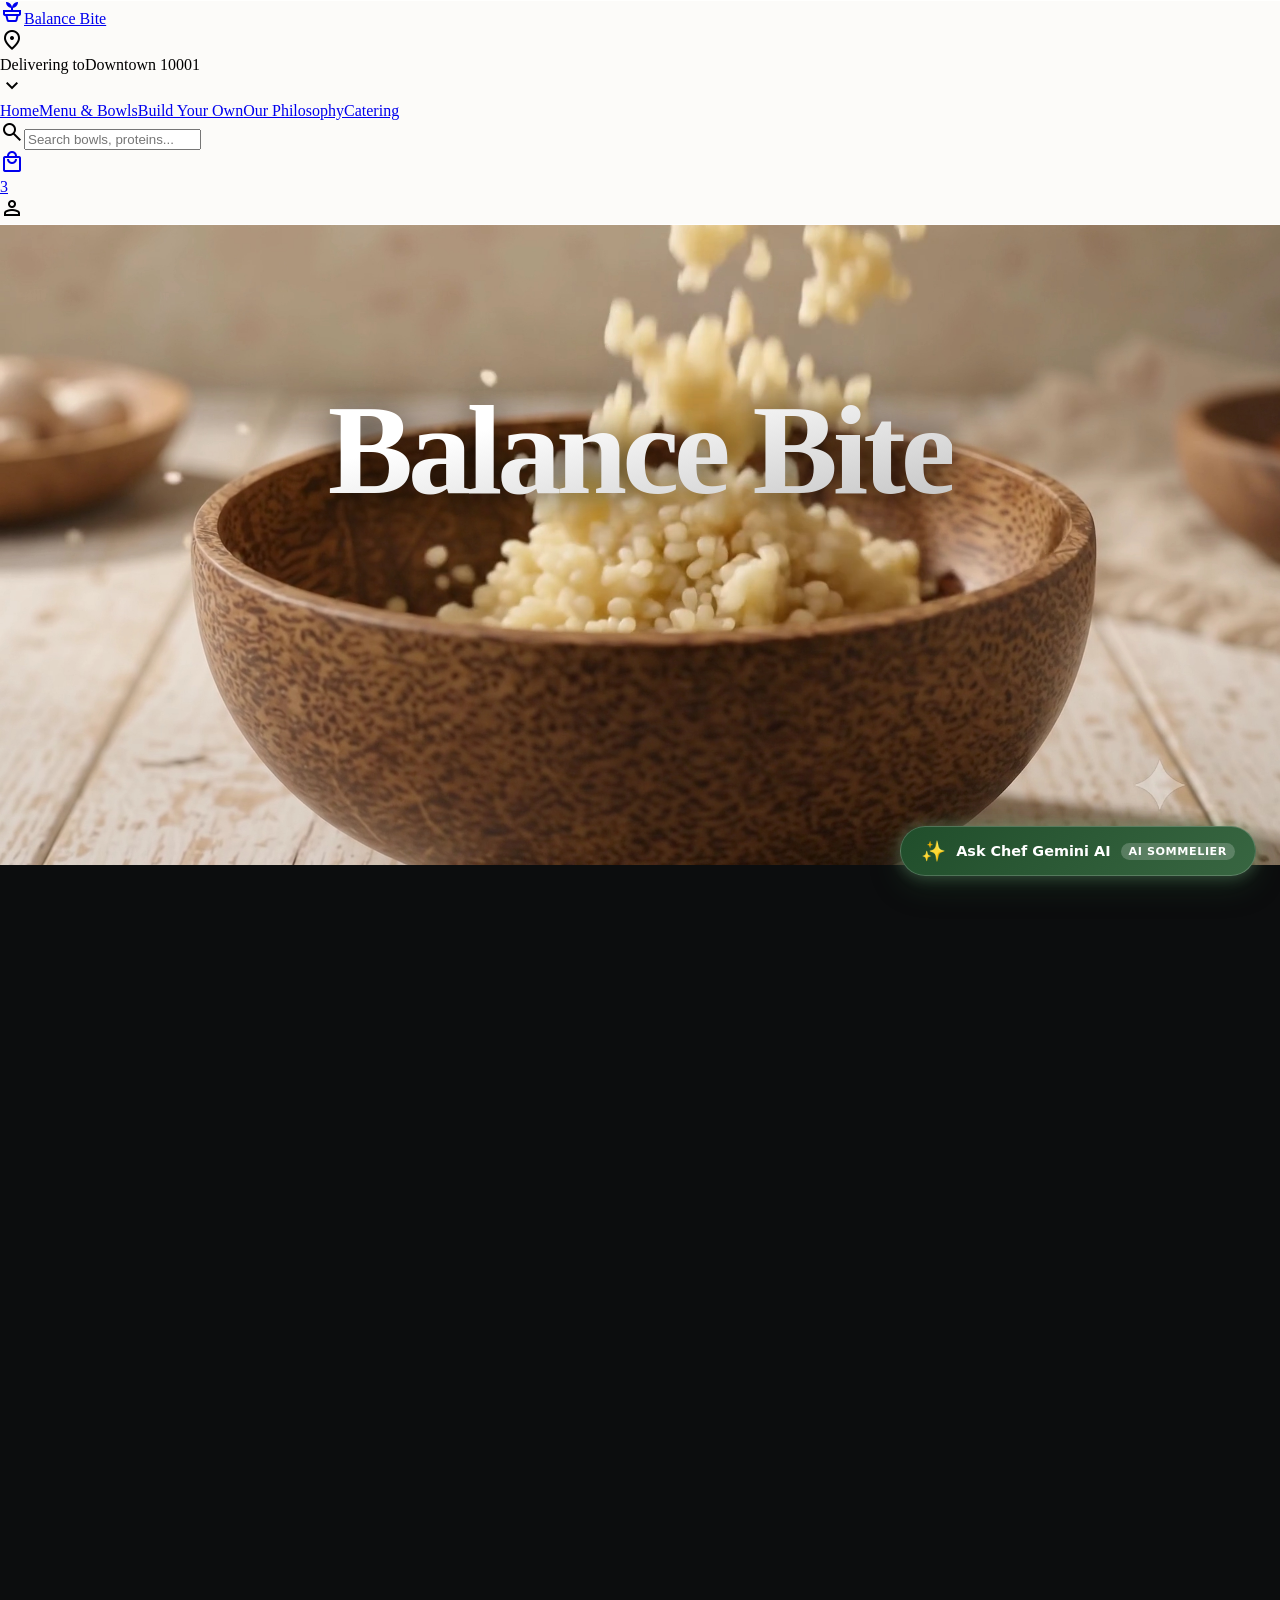
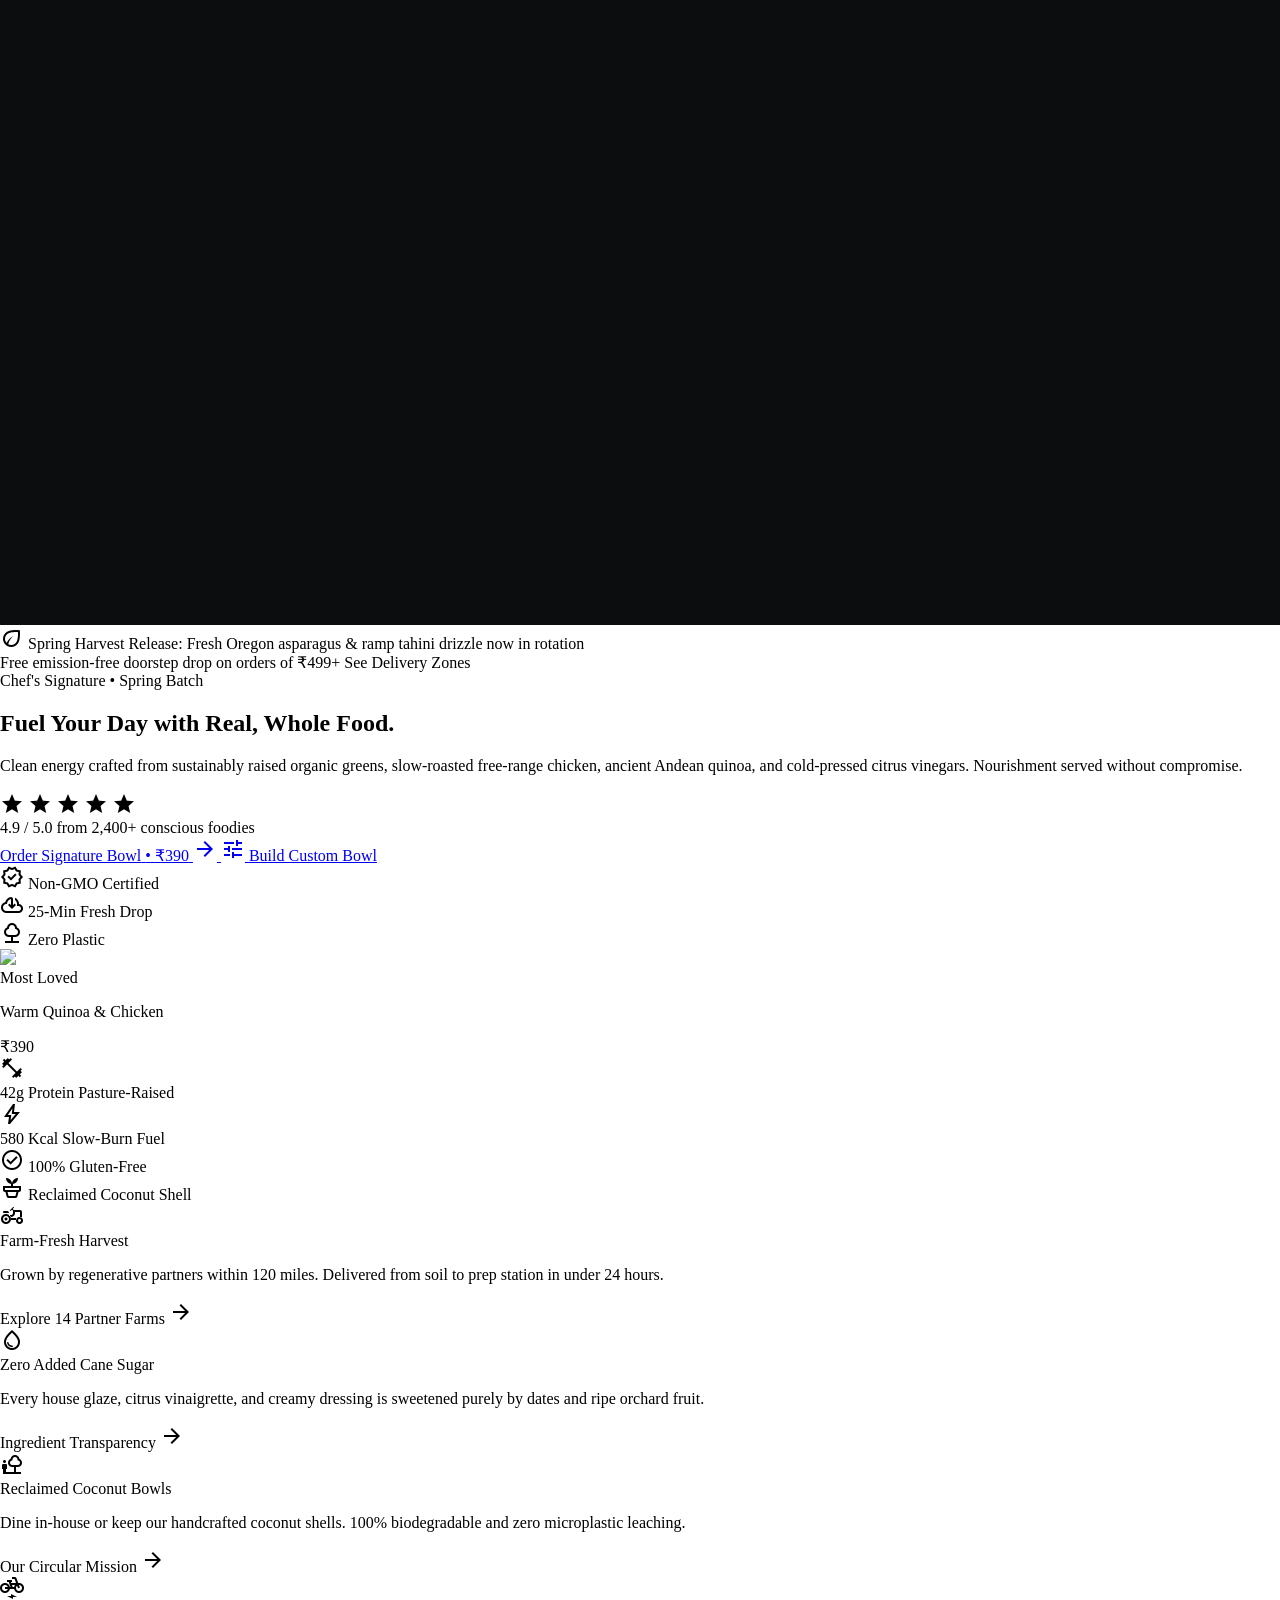
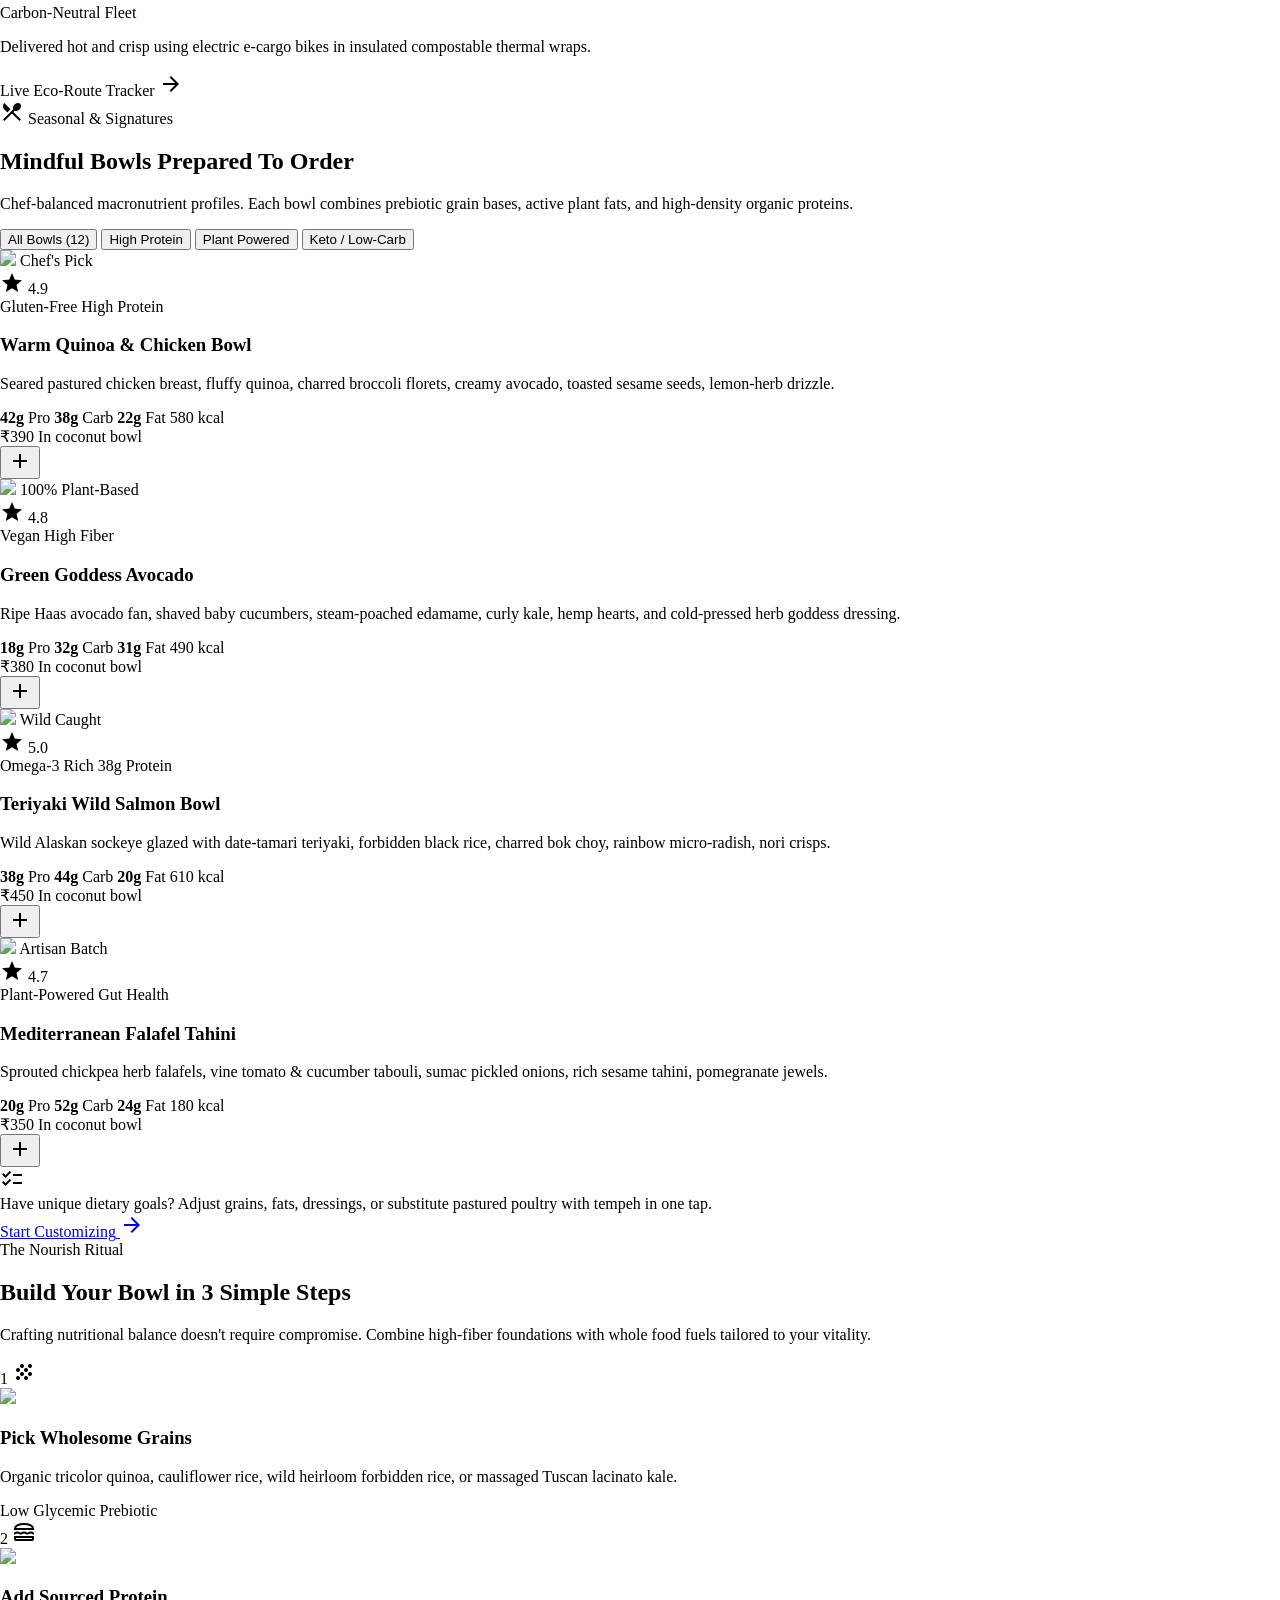
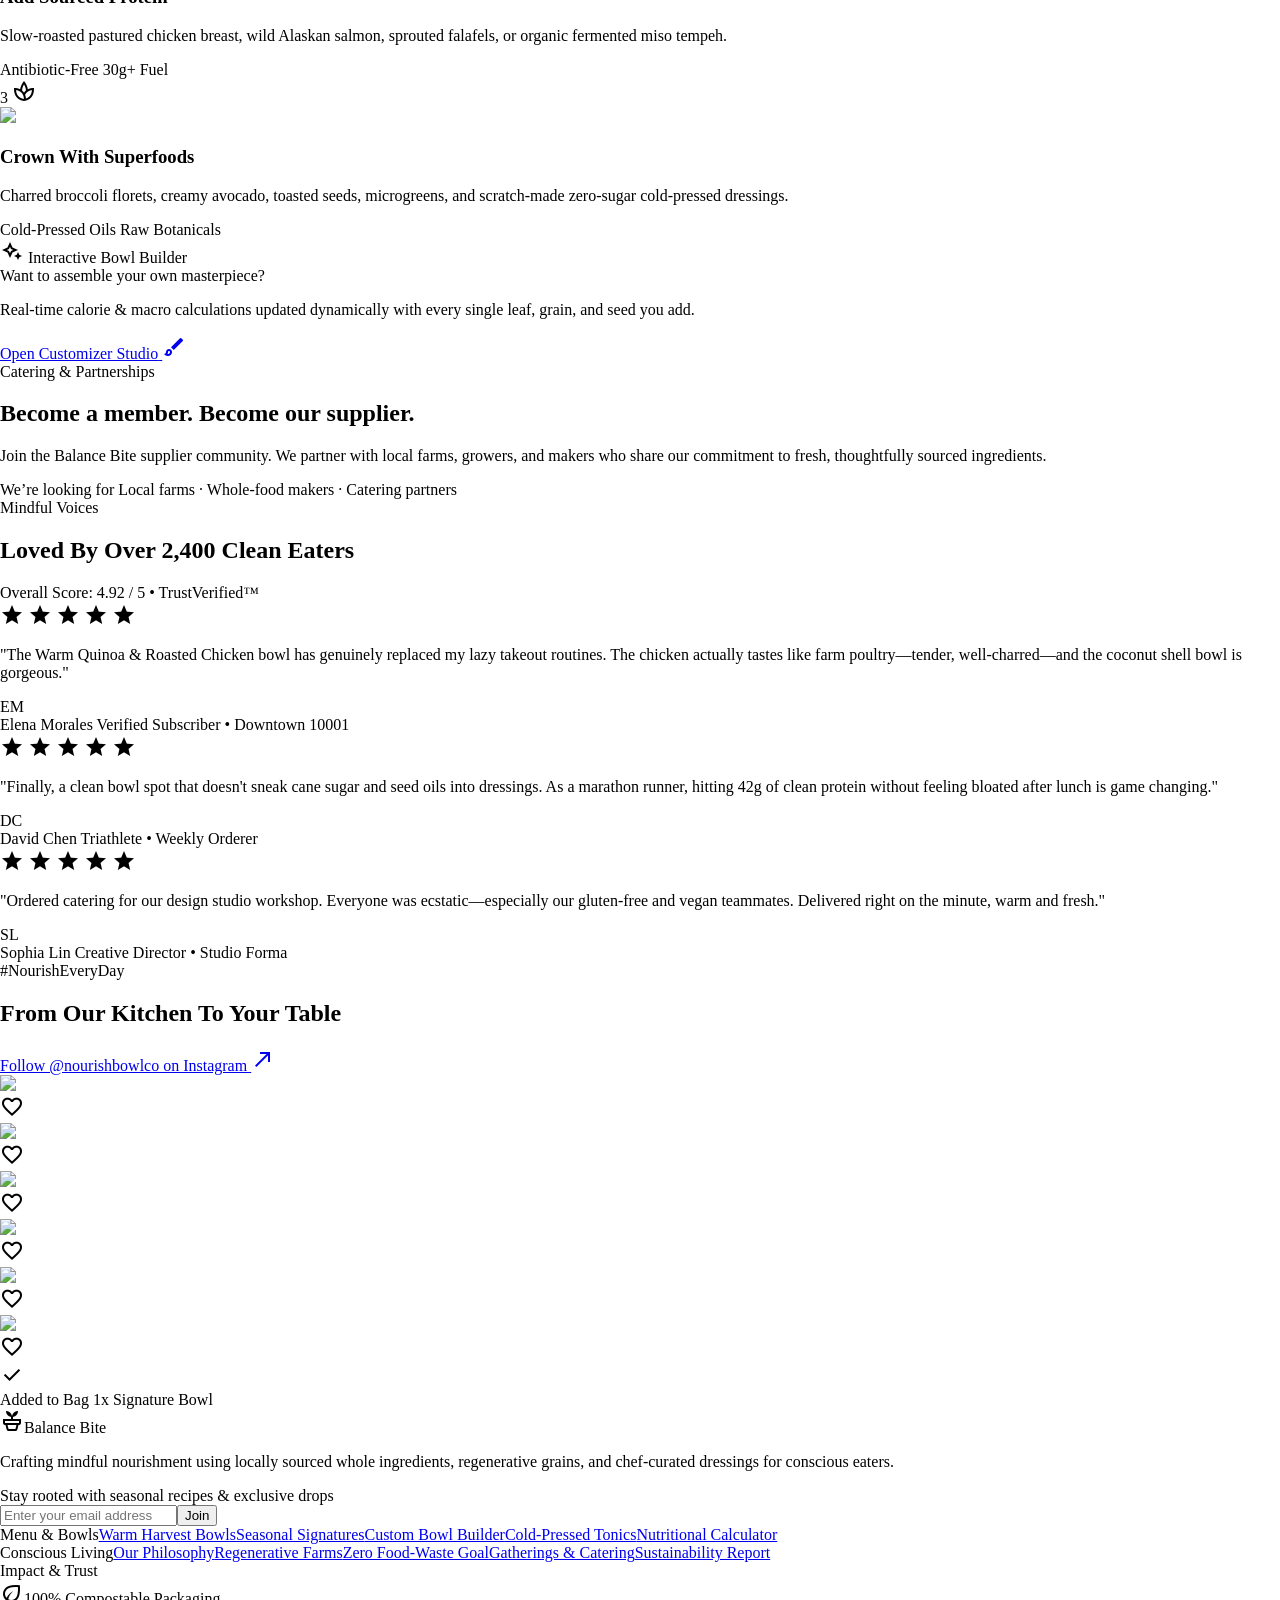
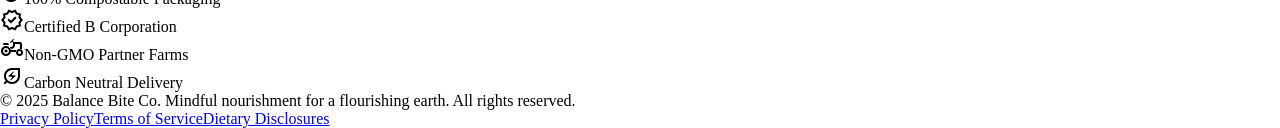
==== index.html @ 7c6c97c5 "Initial commit" ====
<!DOCTYPE html>
<html lang="en">
<head>
  <meta charset="utf-8"/>
  <meta content="width=device-width, initial-scale=1.0" name="viewport"/>
  <title>Balance Bite — Mindful Whole Food & Culinary Scroll Experience</title>
  <meta name="description" content="Experience the artisanal crafting of Balance Bite bowls. Pure wholesome ingredients, high-protein ancient grains, and mindful vitality."/>
  <meta charset="utf-8"/><meta content="width=device-width, initial-scale=1.0" name="viewport"/><meta content="web_standard" name="shell-type"/><link href="https://fonts.googleapis.com/css2?family=Material+Symbols+Outlined:opsz,wght,FILL,GRAD@20..48,100..700,0..1,-50..200" rel="stylesheet"/><link href="https://fonts.googleapis.com" rel="preconnect"/><link crossorigin="" href="https://fonts.gstatic.com" rel="preconnect"/><link href="https://fonts.googleapis.com/css2?family=Plus+Jakarta+Sans:wght@400;500;600;700&amp;display=swap" rel="stylesheet"/>
<link href="https://fonts.googleapis.com/css2?family=Material+Symbols+Outlined:wght,FILL@100..700,0..1&amp;display=swap" rel="stylesheet"/><style>@layer base{html,body{margin:0;padding:0;}body{overscroll-behavior:none;}main>:first-child{margin-top:0!important;}main>:last-child{margin-bottom:0!important;}}::-webkit-scrollbar{display:none;}</style><script src="https://cdn.tailwindcss.com"></script><script id="tailwind-config">tailwind.config={darkMode:"class",theme:{extend:{colors:{"surface-container-highest":"#e4e2df","on-surface-variant":"#414941","outline-variant":"#c1c9be","primary-fixed-dim":"#a0d3a5","error":"#ba1a1a","on-primary":"#ffffff","surface-dim":"#dbdad7","secondary-fixed":"#ffdbce","surface-container-low":"#f5f3f0","surface-container":"#efeeeb","tertiary-fixed":"#d2ed95","error-container":"#ffdad6","tertiary-fixed-dim":"#b6d07c","tertiary-container":"#4e641d","inverse-surface":"#30312f","on-primary-container":"#afe2b3","surface-bright":"#fbf9f6","on-secondary-fixed":"#370e00","primary-fixed":"#bcefc0","background":"#fbf9f6","on-tertiary-fixed-variant":"#394d06","on-tertiary-container":"#c5e08a","primary":"#204e2b","outline":"#727970","primary-container":"#386641","on-tertiary":"#ffffff","on-error":"#ffffff","surface":"#fbf9f6","on-background":"#1b1c1a","surface-variant":"#e4e2df","secondary-container":"#fe9163","surface-container-high":"#eae8e5","on-tertiary-fixed":"#141f00","surface-container-lowest":"#ffffff","on-secondary":"#ffffff","on-error-container":"#93000a","on-secondary-container":"#752902","tertiary":"#374c04","inverse-on-surface":"#f2f0ed","secondary-fixed-dim":"#ffb598","surface-tint":"#3a6843","inverse-primary":"#a0d3a5","on-surface":"#1b1c1a","secondary":"#9b441d","on-primary-fixed-variant":"#22502d","on-secondary-fixed-variant":"#7c2e06","on-primary-fixed":"#00210a"},borderRadius:{DEFAULT:"0.25rem",lg:"0.5rem",xl:"0.75rem",full:"9999px"},spacing:{"space-md":"1rem","space-sm":"0.5rem","margin-mobile":"1rem",gutter:"1rem",margin:"1.5rem","space-xs":"0.25rem","space-lg":"1.5rem","space-xl":"2.5rem","gutter-mobile":"0.75rem"},fontFamily:{"headline-sm":["Plus Jakarta Sans"],"display-lg-mobile":["Plus Jakarta Sans"],"label-lg":["Plus Jakarta Sans"],"body-md":["Plus Jakarta Sans"],"label-sm":["Plus Jakarta Sans"],"body-sm":["Plus Jakarta Sans"],"headline-md":["Plus Jakarta Sans"],"body-lg":["Plus Jakarta Sans"],"display-lg":["Plus Jakarta Sans"],"label-md":["Plus Jakarta Sans"],"headline-lg":["Plus Jakarta Sans"]},fontSize:{"headline-sm":["18px",{lineHeight:"24px",fontWeight:"600"}],"display-lg-mobile":["32px",{lineHeight:"38px",letterSpacing:"-0.015em",fontWeight:"700"}],"label-lg":["14px",{lineHeight:"18px",letterSpacing:"0.01em",fontWeight:"600"}],"body-md":["14px",{lineHeight:"20px",fontWeight:"400"}],"label-sm":["11px",{lineHeight:"14px",letterSpacing:"0.03em",fontWeight:"600"}],"body-sm":["12px",{lineHeight:"16px",fontWeight:"400"}],"headline-md":["22px",{lineHeight:"28px",letterSpacing:"-0.005em",fontWeight:"600"}],"body-lg":["16px",{lineHeight:"24px",fontWeight:"400"}],"display-lg":["40px",{lineHeight:"48px",letterSpacing:"-0.02em",fontWeight:"700"}],"label-md":["12px",{lineHeight:"16px",letterSpacing:"0.02em",fontWeight:"600"}],"headline-lg":["28px",{lineHeight:"34px",letterSpacing:"-0.01em",fontWeight:"700"}]}}}}</script>
  <link rel="stylesheet" href="style.css"/>
</head>
<body class="bg-background font-body-md text-body-md text-on-surface antialiased">

  <!-- PRELOADER -->
  <div id="preloader">
    <div class="preloader-box">
      <div class="preloader-icon-wrap">
        <span class="material-symbols-outlined text-[36px] text-primary">potted_plant</span>
      </div>
      <h2 class="preloader-title">BALANCE BITE</h2>
      <p class="preloader-subtitle">Loading 60 high-definition master frames...</p>
      
      <div class="preloader-bar-wrap">
        <div id="preloader-bar" class="preloader-bar"></div>
      </div>

      <div class="preloader-meta">
        <span id="preloader-count">0 / 60</span>
        <span id="preloader-percent" class="preloader-percent">0%</span>
      </div>

      <button id="preloader-skip-btn" class="preloader-skip-btn">Enter Experience &rarr;</button>
    </div>
  </div>

  <!-- FIXED SITE HEADER (Always visible, including during the animation) -->
  <header id="site-header" class="site-header fixed top-0 left-0 right-0 z-50 bg-surface/85 backdrop-blur-xl shadow-[0_1px_8px_rgba(56,42,30,0.06)]"><div class="h-20 max-w-[1200px] mx-auto px-margin flex items-center justify-between gap-space-md"><div class="flex items-center gap-space-lg"><a class="flex items-center gap-space-xs text-primary transition-transform hover:scale-[1.02]" data-path="home" href="#"><span class="material-symbols-outlined text-[30px] text-primary">potted_plant</span><span class="font-headline-md text-headline-md tracking-tight text-primary">Balance Bite</span></a><div class="hidden xl:flex items-center gap-space-xs bg-surface-container-low px-space-md py-space-xs rounded-full shadow-[0_1px_4px_rgba(56,42,30,0.04)]"><span class="material-symbols-outlined text-secondary text-[18px]">location_on</span><div class="flex flex-col"><span class="font-label-sm text-label-sm text-on-surface-variant">Delivering to</span><span class="font-label-md text-label-md text-on-surface">Downtown 10001</span></div><span class="material-symbols-outlined text-on-surface-variant text-[16px]">expand_more</span></div></div><nav class="hidden lg:flex items-center gap-space-xs" data-active-classes="bg-primary-container text-on-primary font-bold rounded-full shadow-[0_2px_8px_rgba(32,78,43,0.15)]"><a aria-current="page" class="px-space-md py-space-xs transition-all bg-primary-container text-on-primary font-bold rounded-full shadow-[0_2px_8px_rgba(32,78,43,0.15)]" data-path="home" href="#">Home</a><a class="px-space-md py-space-xs rounded-full font-label-lg text-label-lg text-on-surface-variant hover:bg-surface-container-high hover:text-on-surface transition-all" data-path="menu-and-bowls" href="#">Menu &amp; Bowls</a><a class="px-space-md py-space-xs rounded-full font-label-lg text-label-lg text-on-surface-variant hover:bg-surface-container-high hover:text-on-surface transition-all" data-path="build-your-own" href="#">Build Your Own</a><a class="px-space-md py-space-xs rounded-full font-label-lg text-label-lg text-on-surface-variant hover:bg-surface-container-high hover:text-on-surface transition-all" data-path="our-philosophy" href="#">Our Philosophy</a><a class="px-space-md py-space-xs rounded-full font-label-lg text-label-lg text-on-surface-variant hover:bg-surface-container-high hover:text-on-surface transition-all" data-path="catering" href="#">Catering</a></nav><button class="mobile-nav-toggle" type="button" aria-expanded="false" aria-controls="mobile-navigation" aria-label="Open navigation menu"><span class="material-symbols-outlined">menu</span></button><div class="mobile-nav-panel" id="mobile-navigation"><a data-path="home" href="#">Home</a><a data-path="menu-and-bowls" href="#">Menu &amp; Bowls</a><a data-path="build-your-own" href="#">Build Your Own</a><a data-path="our-philosophy" href="#">Our Philosophy</a><a data-path="catering" href="#">Catering</a></div><div class="flex items-center gap-space-md"><div class="hidden md:flex items-center bg-surface-container-lowest rounded-full px-space-md py-space-xs shadow-[0_1px_6px_rgba(56,42,30,0.05)] focus-within:shadow-[0_0_0_2px_#386641]"><span class="material-symbols-outlined text-on-surface-variant text-[20px] mr-space-xs">search</span><input class="bg-transparent font-body-sm text-body-sm text-on-surface placeholder:text-on-surface-variant focus:outline-none w-36 lg:w-44" placeholder="Search bowls, proteins..." type="text"/></div><a class="relative p-space-sm rounded-full bg-surface-container-low hover:bg-surface-container-high hover:text-on-surface text-on-surface transition-colors" data-path="cart" href="#"><span class="material-symbols-outlined text-[22px]">local_mall</span><span class="absolute -top-1 -right-1 w-5 h-5 rounded-full bg-secondary text-on-secondary font-label-sm text-label-sm flex items-center justify-center shadow-sm">3</span></a><div class="w-8 h-8 rounded-full bg-primary flex items-center justify-center"><span class="material-symbols-outlined text-on-primary text-[18px]">person</span></div></div></div></header>

  <!-- MAIN SCROLL ANIMATION TRACK -->
  <section id="scroll-track" class="relative w-full" style="height: 400vh; background: #0c0d0e;">
    <div class="sticky top-0 left-0 w-screen h-screen overflow-hidden flex items-center justify-center bg-[#0c0d0e]">
      
      <!-- HIGH-DEFINITION CANVAS (Clean, edge-to-edge, nothing else on screen during animation) -->
      <canvas id="animation-canvas" class="w-full h-full block"></canvas>

      <!-- INITIAL HEADING (Large brand title remains through the animation) -->
      <div id="initial-hero-overlay" class="initial-hero-overlay">
        <span class="initial-kicker">MINDFUL WHOLE FOOD</span>
        <h1 class="initial-title">Balance Bite</h1>
        <p class="initial-subtitle">Pure nourishment crafted with intention. Scroll to assemble.</p>
        <div class="scroll-prompt">
          <div class="scroll-mouse-icon">
            <div class="scroll-mouse-wheel"></div>
          </div>
          <span>Scroll to begin</span>
        </div>
      </div>

    </div>
  </section>

  <!-- POST-ANIMATION FULL WEBSITE CONTENT (Appears right after the scroll animation gets over) -->
  <main id="website-content" class="w-full bg-background relative z-30">
    <div class="flex flex-col w-full">
<!-- Top Subtle Banner -->
<section class="w-full bg-primary-container text-on-primary py-space-xs px-margin">
<div class="max-w-[1200px] mx-auto flex items-center justify-between font-label-sm text-label-sm">
<div class="flex items-center gap-space-xs">
<span class="material-symbols-outlined text-[16px] text-tertiary-fixed">eco</span>
<span>Spring Harvest Release: Fresh Oregon asparagus &amp; ramp tahini drizzle now in rotation</span>
</div>
<div class="hidden md:flex items-center gap-space-md">
<span class="opacity-90">Free emission-free doorstep drop on orders of ₹499+</span>
<span class="font-bold underline cursor-pointer hover:text-tertiary-fixed transition-colors">See Delivery Zones</span>
</div>
</div>
</section>
<!-- Hero Section -->
<section class="w-full py-space-xl lg:py-24 relative overflow-hidden bg-gradient-to-b from-surface via-surface-container-low/40 to-surface">
<!-- Ambient organic gradient glow -->
<div class="absolute -top-32 -left-32 w-96 h-96 rounded-full bg-tertiary-fixed-dim/20 blur-3xl pointer-events-none"></div>
<div class="absolute top-1/2 -right-40 w-96 h-96 rounded-full bg-secondary-fixed/25 blur-3xl pointer-events-none"></div>
<div class="max-w-[1200px] mx-auto px-margin relative z-10">
<div class="grid grid-cols-1 lg:grid-cols-12 gap-space-xl items-center">
<!-- Left Content -->
<div class="lg:col-span-6 flex flex-col gap-space-md">
<div class="inline-flex items-center gap-space-xs self-start bg-surface-container-high px-space-md py-1 rounded-full shadow-sm">
<span class="flex h-2 w-2 rounded-full bg-secondary"></span>
<span class="font-label-sm text-label-sm text-on-surface uppercase tracking-wider">Chef's Signature • Spring Batch</span>
</div>
<h1 class="font-display-lg text-display-lg text-on-surface tracking-tight leading-tight">
            Fuel Your Day with <span class="text-primary italic font-serif">Real, Whole</span> Food.
          </h1>
<p class="font-body-lg text-body-lg text-on-surface-variant max-w-xl">
            Clean energy crafted from sustainably raised organic greens, slow-roasted free-range chicken, ancient Andean quinoa, and cold-pressed citrus vinegars. Nourishment served without compromise.
          </p>
<!-- Customer rating badge -->
<div class="flex items-center gap-space-sm bg-surface-container-lowest/80 backdrop-blur px-space-md py-space-xs rounded-xl shadow-[0_2px_12px_rgba(56,42,30,0.04)] w-fit">
<div class="flex text-secondary-container">
<span class="material-symbols-outlined text-[18px]" style="font-variation-settings: 'FILL' 1;">star</span>
<span class="material-symbols-outlined text-[18px]" style="font-variation-settings: 'FILL' 1;">star</span>
<span class="material-symbols-outlined text-[18px]" style="font-variation-settings: 'FILL' 1;">star</span>
<span class="material-symbols-outlined text-[18px]" style="font-variation-settings: 'FILL' 1;">star</span>
<span class="material-symbols-outlined text-[18px]" style="font-variation-settings: 'FILL' 1;">star</span>
</div>
<span class="font-label-md text-label-md text-on-surface">4.9 / 5.0</span>
<span class="font-body-sm text-body-sm text-on-surface-variant">from 2,400+ conscious foodies</span>
</div>
<!-- CTAs -->
<div class="flex flex-wrap items-center gap-space-md pt-space-xs">
<a class="inline-flex items-center gap-space-xs bg-primary text-on-primary font-label-lg text-label-lg px-space-lg py-3 rounded-full shadow-[0_8px_20px_rgba(32,78,43,0.22)] hover:bg-primary-container hover:shadow-[0_12px_24px_rgba(32,78,43,0.3)] transition-all" data-path="menu-and-bowls" href="#">
<span>Order Signature Bowl</span>
<span class="font-body-md text-body-md opacity-80">•</span>
<span class="text-tertiary-fixed font-bold">₹390</span>
<span class="material-symbols-outlined text-[18px]">arrow_forward</span>
</a>
<a class="inline-flex items-center gap-space-xs bg-surface-container-lowest text-on-surface hover:bg-surface-container font-label-lg text-label-lg px-space-lg py-3 rounded-full shadow-[0_2px_8px_rgba(56,42,30,0.06)] transition-all" data-path="build-your-own" href="#">
<span class="material-symbols-outlined text-secondary text-[20px]">tune</span>
<span>Build Custom Bowl</span>
</a>
</div>
<!-- Quick Trust Meta -->
<div class="grid grid-cols-3 gap-space-sm pt-space-sm border-t border-transparent">
<div class="flex items-center gap-space-xs text-on-surface-variant">
<span class="material-symbols-outlined text-primary text-[18px]">verified</span>
<span class="font-label-sm text-label-sm">Non-GMO Certified</span>
</div>
<div class="flex items-center gap-space-xs text-on-surface-variant">
<span class="material-symbols-outlined text-primary text-[18px]">cloud_download</span>
<span class="font-label-sm text-label-sm">25-Min Fresh Drop</span>
</div>
<div class="flex items-center gap-space-xs text-on-surface-variant">
<span class="material-symbols-outlined text-primary text-[18px]">nature</span>
<span class="font-label-sm text-label-sm">Zero Plastic</span>
</div>
</div>
</div>
<!-- Right Hero Visual with Floating Nutrient Pills -->
<div class="lg:col-span-6 relative flex justify-center items-center">
<!-- Soft ambient ring behind bowl -->
<div class="w-[360px] h-[360px] sm:w-[440px] sm:h-[440px] rounded-full bg-surface-container-high/80 absolute -z-0 shadow-inner"></div>
<!-- Bowl Central Image -->
<div class="relative z-10 group rounded-3xl overflow-hidden shadow-[0_20px_45px_-10px_rgba(56,42,30,0.22)] bg-surface-container-lowest max-w-[430px] w-full">
<img class="w-full h-[470px] object-cover object-center transition-transform duration-700 group-hover:scale-105" data-alt="Overhead eye-level close-up of a warm artisanal handcrafted coconut wooden bowl filled with sliced golden-seared tender chicken breast sprinkled with toasted white sesame seeds, organic steamed Andean fluffy quinoa, bright green diced creamy avocado chunks, and charred tender broccoli florets on a white rustic wooden table next to folded linen and a steel fork." src="https://lh3.googleusercontent.com/aida-public/[base64]"/>
<div class="absolute inset-0 bg-gradient-to-t from-inverse-surface/60 via-transparent to-transparent"></div>
<div class="absolute bottom-4 left-4 right-4 flex items-center justify-between text-on-primary">
<div>
<span class="font-label-sm text-label-sm text-tertiary-fixed uppercase font-bold tracking-wider">Most Loved</span>
<p class="font-headline-sm text-headline-sm">Warm Quinoa &amp; Chicken</p>
</div>
<span class="font-headline-md text-headline-md font-bold text-tertiary-fixed">₹390</span>
</div>
</div>
<!-- Floating Badge 1: 42g Protein (Top Right) -->
<div class="absolute -top-4 -right-2 sm:right-4 z-20 bg-surface-container-lowest/95 backdrop-blur-md px-space-md py-space-xs rounded-2xl shadow-[0_8px_24px_rgba(56,42,30,0.12)] flex items-center gap-space-xs animate-bounce" style="animation-duration: 4s;">
<div class="w-8 h-8 rounded-full bg-secondary-fixed flex items-center justify-center text-secondary">
<span class="material-symbols-outlined text-[18px]">fitness_center</span>
</div>
<div class="flex flex-col">
<span class="font-label-lg text-label-lg font-bold text-on-surface">42g Protein</span>
<span class="font-label-sm text-label-sm text-on-surface-variant">Pasture-Raised</span>
</div>
</div>
<!-- Floating Badge 2: 580 kcal (Bottom Left) -->
<div class="absolute -bottom-4 -left-2 sm:left-4 z-20 bg-surface-container-lowest/95 backdrop-blur-md px-space-md py-space-xs rounded-2xl shadow-[0_8px_24px_rgba(56,42,30,0.12)] flex items-center gap-space-xs">
<div class="w-8 h-8 rounded-full bg-primary-fixed flex items-center justify-center text-primary">
<span class="material-symbols-outlined text-[18px]">bolt</span>
</div>
<div class="flex flex-col">
<span class="font-label-lg text-label-lg font-bold text-on-surface">580 Kcal</span>
<span class="font-label-sm text-label-sm text-on-surface-variant">Slow-Burn Fuel</span>
</div>
</div>
<!-- Floating Badge 3: 100% Organic & Gluten-Free (Top Left) -->
<div class="hidden sm:flex absolute top-16 -left-6 z-20 bg-surface-container-lowest/95 backdrop-blur-md px-space-sm py-1.5 rounded-full shadow-[0_8px_20px_rgba(56,42,30,0.08)] items-center gap-space-xs">
<span class="material-symbols-outlined text-primary text-[16px]">check_circle</span>
<span class="font-label-sm text-label-sm text-on-surface font-semibold">100% Gluten-Free</span>
</div>
<!-- Floating Badge 4: Handcrafted Vessel (Bottom Right) -->
<div class="hidden sm:flex absolute bottom-20 -right-6 z-20 bg-surface-container-lowest/95 backdrop-blur-md px-space-sm py-1.5 rounded-full shadow-[0_8px_20px_rgba(56,42,30,0.08)] items-center gap-space-xs">
<span class="material-symbols-outlined text-secondary text-[16px]">potted_plant</span>
<span class="font-label-sm text-label-sm text-on-surface font-semibold">Reclaimed Coconut Shell</span>
</div>
</div>
</div>
</div>
</section>
<!-- Value Proposition Grid (4 columns) -->
<section id="philosophy" class="w-full py-space-xl bg-surface-container-lowest">
<div class="max-w-[1200px] mx-auto px-margin">
<div class="grid grid-cols-1 sm:grid-cols-2 lg:grid-cols-4 gap-space-md">
<!-- Card 1 -->
<div class="p-space-lg rounded-2xl bg-surface-container-low/20 flex flex-col gap-space-sm transition-transform hover:-translate-y-1">
<div class="w-12 h-12 rounded-xl bg-primary/10 flex items-center justify-center text-primary">
<span class="material-symbols-outlined text-[26px]">agriculture</span>
</div>
<span class="font-headline-sm text-headline-sm text-on-surface">Farm-Fresh Harvest</span>
<p class="font-body-md text-body-md text-on-surface-variant">
            Grown by regenerative partners within 120 miles. Delivered from soil to prep station in under 24 hours.
          </p>
<span class="font-label-sm text-label-sm text-primary font-bold mt-auto flex items-center gap-1">
            Explore 14 Partner Farms <span class="material-symbols-outlined text-[14px]">arrow_forward</span>
</span>
</div>
<!-- Card 2 -->
<div class="p-space-lg rounded-2xl bg-surface-container-low/20 flex flex-col gap-space-sm transition-transform hover:-translate-y-1">
<div class="w-12 h-12 rounded-xl bg-secondary/10 flex items-center justify-center text-secondary">
<span class="material-symbols-outlined text-[26px]">water_drop</span>
</div>
<span class="font-headline-sm text-headline-sm text-on-surface">Zero Added Cane Sugar</span>
<p class="font-body-md text-body-md text-on-surface-variant">
            Every house glaze, citrus vinaigrette, and creamy dressing is sweetened purely by dates and ripe orchard fruit.
          </p>
<span class="font-label-sm text-label-sm text-secondary font-bold mt-auto flex items-center gap-1">
            Ingredient Transparency <span class="material-symbols-outlined text-[14px]">arrow_forward</span>
</span>
</div>
<!-- Card 3 -->
<div class="p-space-lg rounded-2xl bg-surface-container-low/20 flex flex-col gap-space-sm transition-transform hover:-translate-y-1">
<div class="w-12 h-12 rounded-xl bg-tertiary-container/10 flex items-center justify-center text-tertiary-container">
<span class="material-symbols-outlined text-[26px]">nature_people</span>
</div>
<span class="font-headline-sm text-headline-sm text-on-surface">Reclaimed Coconut Bowls</span>
<p class="font-body-md text-body-md text-on-surface-variant">
            Dine in-house or keep our handcrafted coconut shells. 100% biodegradable and zero microplastic leaching.
          </p>
<span class="font-label-sm text-label-sm text-tertiary-container font-bold mt-auto flex items-center gap-1">
            Our Circular Mission <span class="material-symbols-outlined text-[14px]">arrow_forward</span>
</span>
</div>
<!-- Card 4 -->
<div class="p-space-lg rounded-2xl bg-surface-container-low/20 flex flex-col gap-space-sm transition-transform hover:-translate-y-1">
<div class="w-12 h-12 rounded-xl bg-primary/10 flex items-center justify-center text-primary">
<span class="material-symbols-outlined text-[26px]">electric_bike</span>
</div>
<span class="font-headline-sm text-headline-sm text-on-surface">Carbon-Neutral Fleet</span>
<p class="font-body-md text-body-md text-on-surface-variant">
            Delivered hot and crisp using electric e-cargo bikes in insulated compostable thermal wraps.
          </p>
<span class="font-label-sm text-label-sm text-primary font-bold mt-auto flex items-center gap-1">
            Live Eco-Route Tracker <span class="material-symbols-outlined text-[14px]">arrow_forward</span>
</span>
</div>
</div>
</div>
</section>
<!-- Interactive Seasonal & Signature Bowls Menu Showcase -->
<section id="menu" class="w-full py-space-xl lg:py-24 bg-surface">
<div class="max-w-[1200px] mx-auto px-margin flex flex-col gap-space-lg">
<!-- Section Header -->
<div class="flex flex-col md:flex-row md:items-end justify-between gap-space-md">
<div class="flex flex-col gap-space-xs">
<div class="flex items-center gap-space-xs">
<span class="material-symbols-outlined text-primary text-[20px]">restaurant_menu</span>
<span class="font-label-md text-label-md text-primary uppercase font-bold tracking-wider">Seasonal &amp; Signatures</span>
</div>
<h2 class="font-headline-lg text-headline-lg text-on-surface">Mindful Bowls Prepared To Order</h2>
<p class="font-body-md text-body-md text-on-surface-variant max-w-xl">
            Chef-balanced macronutrient profiles. Each bowl combines prebiotic grain bases, active plant fats, and high-density organic proteins.
          </p>
</div>
<!-- Filter Chips -->
<div class="flex items-center gap-space-xs overflow-x-auto pb-2 md:pb-0 scrollbar-none" id="bowl-filter-group">
<button class="filter-btn active bg-primary text-on-primary px-space-md py-1.5 rounded-full font-label-md text-label-md shadow-sm transition-all" data-category="all">
            All Bowls (12)
          </button>
<button class="filter-btn bg-surface-container-high text-on-surface-variant hover:bg-surface-container-highest px-space-md py-1.5 rounded-full font-label-md text-label-md transition-all" data-category="high-protein">
            High Protein
          </button>
<button class="filter-btn bg-surface-container-high text-on-surface-variant hover:bg-surface-container-highest px-space-md py-1.5 rounded-full font-label-md text-label-md transition-all" data-category="plant-based">
            Plant Powered
          </button>
<button class="filter-btn bg-surface-container-high text-on-surface-variant hover:bg-surface-container-highest px-space-md py-1.5 rounded-full font-label-md text-label-md transition-all" data-category="keto">
            Keto / Low-Carb
          </button>
</div>
</div>
<!-- Bowls Grid (4 Columns Desktop) -->
<div class="grid grid-cols-1 sm:grid-cols-2 lg:grid-cols-4 gap-space-md" id="bowls-grid">
<!-- Bowl 1 -->
<div class="bowl-card group bg-surface-container-lowest rounded-2xl overflow-hidden shadow-[0_4px_20px_rgba(56,42,30,0.06)] hover:shadow-[0_12px_32px_rgba(56,42,30,0.12)] transition-all flex flex-col" data-category="high-protein">
<div class="relative w-full h-56 overflow-hidden">
<img class="w-full h-full object-cover group-hover:scale-105 transition-transform duration-500" data-alt="Artisanal coconut bowl filled with sliced seasoned grilled chicken breast, fluffy quinoa, bright green charred broccoli, and fresh avocado diced neatly with sesame seed garnishes under bright warm daylight." src="https://lh3.googleusercontent.com/aida-public/[base64]"/>
<span class="absolute top-3 left-3 bg-primary text-on-primary font-label-sm text-label-sm px-space-sm py-0.5 rounded-full shadow-sm">
              Chef's Pick
            </span>
<div class="absolute top-3 right-3 bg-surface/90 backdrop-blur-sm px-2 py-0.5 rounded-full flex items-center gap-1 font-label-sm text-label-sm text-on-surface">
<span class="material-symbols-outlined text-[14px] text-secondary" style="font-variation-settings: 'FILL' 1;">star</span>
<span>4.9</span>
</div>
</div>
<div class="p-space-md flex flex-col flex-1 gap-space-xs">
<div class="flex items-center gap-space-xs">
<span class="font-label-sm text-label-sm text-primary font-semibold bg-primary-fixed/40 px-2 py-0.5 rounded">Gluten-Free</span>
<span class="font-label-sm text-label-sm text-secondary font-semibold bg-secondary-fixed/50 px-2 py-0.5 rounded">High Protein</span>
</div>
<h3 class="font-headline-sm text-headline-sm text-on-surface group-hover:text-primary transition-colors">
              Warm Quinoa &amp; Chicken Bowl
            </h3>
<p class="font-body-sm text-body-sm text-on-surface-variant line-clamp-2">
              Seared pastured chicken breast, fluffy quinoa, charred broccoli florets, creamy avocado, toasted sesame seeds, lemon-herb drizzle.
            </p>
<!-- Macros Bar -->
<div class="bg-surface-container-low p-space-xs rounded-xl mt-space-xs flex items-center justify-between font-label-sm text-label-sm text-on-surface-variant">
<span><strong>42g</strong> Pro</span>
<span class="w-1 h-1 rounded-full bg-outline-variant"></span>
<span><strong>38g</strong> Carb</span>
<span class="w-1 h-1 rounded-full bg-outline-variant"></span>
<span><strong>22g</strong> Fat</span>
<span class="w-1 h-1 rounded-full bg-outline-variant"></span>
<span class="text-on-surface font-semibold">580 kcal</span>
</div>
<!-- Price and Action -->
<div class="mt-auto pt-space-sm flex items-center justify-between">
<div>
<span class="font-headline-sm text-headline-sm font-bold text-on-surface">₹390</span>
<span class="font-body-sm text-body-sm text-on-surface-variant block -mt-1">In coconut bowl</span>
</div>
<button class="w-10 h-10 rounded-full bg-primary text-on-primary flex items-center justify-center hover:bg-primary-container active:scale-95 shadow-md transition-all" onclick="handleQuickAdd('Warm Quinoa &amp; Roasted Chicken', 390)">
<span class="material-symbols-outlined text-[20px]">add</span>
</button>
</div>
</div>
</div>
<!-- Bowl 2 -->
<div class="bowl-card group bg-surface-container-lowest rounded-2xl overflow-hidden shadow-[0_4px_20px_rgba(56,42,30,0.06)] hover:shadow-[0_12px_32px_rgba(56,42,30,0.12)] transition-all flex flex-col" data-category="plant-based">
<div class="relative w-full h-56 overflow-hidden">
<img class="w-full h-full object-cover group-hover:scale-105 transition-transform duration-500" data-alt="Healthy vibrant vegan Green Goddess Avocado Bowl in a dark handcrafted bowl with massaged Tuscan kale, crisp sliced cucumbers, edamame beans, whole sliced avocado fan, microgreens, and creamy green herb vinaigrette." src="https://lh3.googleusercontent.com/aida-public/[base64]"/>
<span class="absolute top-3 left-3 bg-tertiary-container text-on-tertiary font-label-sm text-label-sm px-space-sm py-0.5 rounded-full shadow-sm">
              100% Plant-Based
            </span>
<div class="absolute top-3 right-3 bg-surface/90 backdrop-blur-sm px-2 py-0.5 rounded-full flex items-center gap-1 font-label-sm text-label-sm text-on-surface">
<span class="material-symbols-outlined text-[14px] text-secondary" style="font-variation-settings: 'FILL' 1;">star</span>
<span>4.8</span>
</div>
</div>
<div class="p-space-md flex flex-col flex-1 gap-space-xs">
<div class="flex items-center gap-space-xs">
<span class="font-label-sm text-label-sm text-primary font-semibold bg-primary-fixed/40 px-2 py-0.5 rounded">Vegan</span>
<span class="font-label-sm text-label-sm text-on-surface-variant font-semibold bg-surface-container-high px-2 py-0.5 rounded">High Fiber</span>
</div>
<h3 class="font-headline-sm text-headline-sm text-on-surface group-hover:text-primary transition-colors">
              Green Goddess Avocado
            </h3>
<p class="font-body-sm text-body-sm text-on-surface-variant line-clamp-2">
              Ripe Haas avocado fan, shaved baby cucumbers, steam-poached edamame, curly kale, hemp hearts, and cold-pressed herb goddess dressing.
            </p>
<!-- Macros Bar -->
<div class="bg-surface-container-low p-space-xs rounded-xl mt-space-xs flex items-center justify-between font-label-sm text-label-sm text-on-surface-variant">
<span><strong>18g</strong> Pro</span>
<span class="w-1 h-1 rounded-full bg-outline-variant"></span>
<span><strong>32g</strong> Carb</span>
<span class="w-1 h-1 rounded-full bg-outline-variant"></span>
<span><strong>31g</strong> Fat</span>
<span class="w-1 h-1 rounded-full bg-outline-variant"></span>
<span class="text-on-surface font-semibold">490 kcal</span>
</div>
<!-- Price and Action -->
<div class="mt-auto pt-space-sm flex items-center justify-between">
<div>
<span class="font-headline-sm text-headline-sm font-bold text-on-surface">₹380</span>
<span class="font-body-sm text-body-sm text-on-surface-variant block -mt-1">In coconut bowl</span>
</div>
<button class="w-10 h-10 rounded-full bg-primary text-on-primary flex items-center justify-center hover:bg-primary-container active:scale-95 shadow-md transition-all" onclick="handleQuickAdd('Green Goddess Avocado Bowl', 380)">
<span class="material-symbols-outlined text-[20px]">add</span>
</button>
</div>
</div>
</div>
<!-- Bowl 3 -->
<div class="bowl-card group bg-surface-container-lowest rounded-2xl overflow-hidden shadow-[0_4px_20px_rgba(56,42,30,0.06)] hover:shadow-[0_12px_32px_rgba(56,42,30,0.12)] transition-all flex flex-col" data-category="high-protein keto">
<div class="relative w-full h-56 overflow-hidden">
<img class="w-full h-full object-cover group-hover:scale-105 transition-transform duration-500" data-alt="Pan-seared teriyaki glazed wild Alaskan salmon fillet over black forbidden rice with steamed bok choy, pickled daikon radish, nori strips, and toasted sesame seeds in a warm earth-toned bowl." src="https://lh3.googleusercontent.com/aida-public/[base64]"/>
<span class="absolute top-3 left-3 bg-secondary text-on-secondary font-label-sm text-label-sm px-space-sm py-0.5 rounded-full shadow-sm">
              Wild Caught
            </span>
<div class="absolute top-3 right-3 bg-surface/90 backdrop-blur-sm px-2 py-0.5 rounded-full flex items-center gap-1 font-label-sm text-label-sm text-on-surface">
<span class="material-symbols-outlined text-[14px] text-secondary" style="font-variation-settings: 'FILL' 1;">star</span>
<span>5.0</span>
</div>
</div>
<div class="p-space-md flex flex-col flex-1 gap-space-xs">
<div class="flex items-center gap-space-xs">
<span class="font-label-sm text-label-sm text-secondary font-semibold bg-secondary-fixed/50 px-2 py-0.5 rounded">Omega-3 Rich</span>
<span class="font-label-sm text-label-sm text-primary font-semibold bg-primary-fixed/40 px-2 py-0.5 rounded">38g Protein</span>
</div>
<h3 class="font-headline-sm text-headline-sm text-on-surface group-hover:text-primary transition-colors">
              Teriyaki Wild Salmon Bowl
            </h3>
<p class="font-body-sm text-body-sm text-on-surface-variant line-clamp-2">
              Wild Alaskan sockeye glazed with date-tamari teriyaki, forbidden black rice, charred bok choy, rainbow micro-radish, nori crisps.
            </p>
<!-- Macros Bar -->
<div class="bg-surface-container-low p-space-xs rounded-xl mt-space-xs flex items-center justify-between font-label-sm text-label-sm text-on-surface-variant">
<span><strong>38g</strong> Pro</span>
<span class="w-1 h-1 rounded-full bg-outline-variant"></span>
<span><strong>44g</strong> Carb</span>
<span class="w-1 h-1 rounded-full bg-outline-variant"></span>
<span><strong>20g</strong> Fat</span>
<span class="w-1 h-1 rounded-full bg-outline-variant"></span>
<span class="text-on-surface font-semibold">610 kcal</span>
</div>
<!-- Price and Action -->
<div class="mt-auto pt-space-sm flex items-center justify-between">
<div>
<span class="font-headline-sm text-headline-sm font-bold text-on-surface">₹450</span>
<span class="font-body-sm text-body-sm text-on-surface-variant block -mt-1">In coconut bowl</span>
</div>
<button class="w-10 h-10 rounded-full bg-primary text-on-primary flex items-center justify-center hover:bg-primary-container active:scale-95 shadow-md transition-all" onclick="handleQuickAdd('Teriyaki Glazed Wild Salmon', 450)">
<span class="material-symbols-outlined text-[20px]">add</span>
</button>
</div>
</div>
</div>
<!-- Bowl 4 -->
<div class="bowl-card group bg-surface-container-lowest rounded-2xl overflow-hidden shadow-[0_4px_20px_rgba(56,42,30,0.06)] hover:shadow-[0_12px_32px_rgba(56,42,30,0.12)] transition-all flex flex-col" data-category="plant-based">
<div class="relative w-full h-56 overflow-hidden">
<img class="w-full h-full object-cover group-hover:scale-105 transition-transform duration-500" data-alt="Mediterranean nourishment bowl with crispy golden baked herb falafels, ruby pomegranate seeds, cucumber tomato salad, Kalamata olives, creamy tahini swirl, and fresh mint on warm grain base." src="https://lh3.googleusercontent.com/aida-public/[base64]"/>
<span class="absolute top-3 left-3 bg-tertiary-container text-on-tertiary font-label-sm text-label-sm px-space-sm py-0.5 rounded-full shadow-sm">
              Artisan Batch
            </span>
<div class="absolute top-3 right-3 bg-surface/90 backdrop-blur-sm px-2 py-0.5 rounded-full flex items-center gap-1 font-label-sm text-label-sm text-on-surface">
<span class="material-symbols-outlined text-[14px] text-secondary" style="font-variation-settings: 'FILL' 1;">star</span>
<span>4.7</span>
</div>
</div>
<div class="p-space-md flex flex-col flex-1 gap-space-xs">
<div class="flex items-center gap-space-xs">
<span class="font-label-sm text-label-sm text-primary font-semibold bg-primary-fixed/40 px-2 py-0.5 rounded">Plant-Powered</span>
<span class="font-label-sm text-label-sm text-on-surface-variant font-semibold bg-surface-container-high px-2 py-0.5 rounded">Gut Health</span>
</div>
<h3 class="font-headline-sm text-headline-sm text-on-surface group-hover:text-primary transition-colors">
              Mediterranean Falafel Tahini
            </h3>
<p class="font-body-sm text-body-sm text-on-surface-variant line-clamp-2">
              Sprouted chickpea herb falafels, vine tomato &amp; cucumber tabouli, sumac pickled onions, rich sesame tahini, pomegranate jewels.
            </p>
<!-- Macros Bar -->
<div class="bg-surface-container-low p-space-xs rounded-xl mt-space-xs flex items-center justify-between font-label-sm text-label-sm text-on-surface-variant">
<span><strong>20g</strong> Pro</span>
<span class="w-1 h-1 rounded-full bg-outline-variant"></span>
<span><strong>52g</strong> Carb</span>
<span class="w-1 h-1 rounded-full bg-outline-variant"></span>
<span><strong>24g</strong> Fat</span>
<span class="w-1 h-1 rounded-full bg-outline-variant"></span>
<span class="text-on-surface font-semibold">180 kcal</span>
</div>
<!-- Price and Action -->
<div class="mt-auto pt-space-sm flex items-center justify-between">
<div>
<span class="font-headline-sm text-headline-sm font-bold text-on-surface">₹350</span>
<span class="font-body-sm text-body-sm text-on-surface-variant block -mt-1">In coconut bowl</span>
</div>
<button class="w-10 h-10 rounded-full bg-primary text-on-primary flex items-center justify-center hover:bg-primary-container active:scale-95 shadow-md transition-all" onclick="handleQuickAdd('Mediterranean Falafel Tahini', 350)">
<span class="material-symbols-outlined text-[20px]">add</span>
</button>
</div>
</div>
</div>
</div>
<!-- Action Footer -->
<div class="flex flex-col sm:flex-row items-center justify-between bg-surface-container-low p-space-md rounded-2xl gap-space-md">
<div class="flex items-center gap-space-sm">
<span class="material-symbols-outlined text-primary text-[28px]">checklist</span>
<div>
<span class="font-headline-sm text-headline-sm text-on-surface block">Have unique dietary goals?</span>
<span class="font-body-sm text-body-sm text-on-surface-variant">Adjust grains, fats, dressings, or substitute pastured poultry with tempeh in one tap.</span>
</div>
</div>
<a class="bg-primary text-on-primary font-label-md text-label-md px-space-lg py-2.5 rounded-full hover:bg-primary-container transition-colors shrink-0 flex items-center gap-space-xs" data-path="build-your-own" href="#">
<span>Start Customizing</span>
<span class="material-symbols-outlined text-[16px]">arrow_forward</span>
</a>
</div>
</div>
</section>
<!-- Interactive 'How It Works' 3-Step Banner -->
<section class="w-full py-space-xl lg:py-24 bg-surface-container-low/60 relative">
<div class="max-w-[1200px] mx-auto px-margin flex flex-col gap-space-xl">
<div class="text-center max-w-2xl mx-auto flex flex-col gap-space-xs">
<span class="font-label-md text-label-md text-secondary font-bold uppercase tracking-wider">The Nourish Ritual</span>
<h2 class="font-headline-lg text-headline-lg text-on-surface">Build Your Bowl in 3 Simple Steps</h2>
<p class="font-body-md text-body-md text-on-surface-variant">
          Crafting nutritional balance doesn't require compromise. Combine high-fiber foundations with whole food fuels tailored to your vitality.
        </p>
</div>
<div class="grid grid-cols-1 md:grid-cols-3 gap-space-lg relative">
<!-- Step 1 -->
<div class="bg-surface-container-lowest p-space-lg rounded-2xl shadow-[0_4px_16px_rgba(56,42,30,0.04)] flex flex-col gap-space-md relative overflow-hidden group">
<div class="flex items-center justify-between">
<span class="w-10 h-10 rounded-full bg-primary-fixed text-primary font-headline-sm text-headline-sm flex items-center justify-center font-bold">1</span>
<span class="material-symbols-outlined text-outline-variant text-[28px] group-hover:text-primary transition-colors">grain</span>
</div>
<div class="w-full h-40 rounded-xl overflow-hidden bg-surface-container-low">
<img class="w-full h-full object-cover group-hover:scale-105 transition-transform duration-500" data-alt="Close-up overhead of slow-cooked warm Andean quinoa grains and organic wild black forbidden rice in wooden prep bowls on a marble counter." src="https://lh3.googleusercontent.com/aida-public/[base64]"/>
</div>
<div class="flex flex-col gap-space-xs">
<h3 class="font-headline-sm text-headline-sm text-on-surface">Pick Wholesome Grains</h3>
<p class="font-body-md text-body-md text-on-surface-variant">
              Organic tricolor quinoa, cauliflower rice, wild heirloom forbidden rice, or massaged Tuscan lacinato kale.
            </p>
</div>
<div class="pt-space-xs flex flex-wrap gap-1">
<span class="font-label-sm text-label-sm bg-surface-container px-2 py-0.5 rounded text-on-surface-variant">Low Glycemic</span>
<span class="font-label-sm text-label-sm bg-surface-container px-2 py-0.5 rounded text-on-surface-variant">Prebiotic</span>
</div>
</div>
<!-- Step 2 -->
<div class="bg-surface-container-lowest p-space-lg rounded-2xl shadow-[0_4px_16px_rgba(56,42,30,0.04)] flex flex-col gap-space-md relative overflow-hidden group">
<div class="flex items-center justify-between">
<span class="w-10 h-10 rounded-full bg-secondary-fixed text-secondary font-headline-sm text-headline-sm flex items-center justify-center font-bold">2</span>
<span class="material-symbols-outlined text-outline-variant text-[28px] group-hover:text-secondary transition-colors">lunch_dining</span>
</div>
<div class="w-full h-40 rounded-xl overflow-hidden bg-surface-container-low">
<img class="w-full h-full object-cover group-hover:scale-105 transition-transform duration-500" data-alt="Pan-seared golden chicken breast medallions on a clean carving board next to organic cubed tempeh and grilled wild salmon with culinary tongs." src="https://lh3.googleusercontent.com/aida-public/[base64]"/>
</div>
<div class="flex flex-col gap-space-xs">
<h3 class="font-headline-sm text-headline-sm text-on-surface">Add Sourced Protein</h3>
<p class="font-body-md text-body-md text-on-surface-variant">
              Slow-roasted pastured chicken breast, wild Alaskan salmon, sprouted falafels, or organic fermented miso tempeh.
            </p>
</div>
<div class="pt-space-xs flex flex-wrap gap-1">
<span class="font-label-sm text-label-sm bg-surface-container px-2 py-0.5 rounded text-on-surface-variant">Antibiotic-Free</span>
<span class="font-label-sm text-label-sm bg-surface-container px-2 py-0.5 rounded text-on-surface-variant">30g+ Fuel</span>
</div>
</div>
<!-- Step 3 -->
<div class="bg-surface-container-lowest p-space-lg rounded-2xl shadow-[0_4px_16px_rgba(56,42,30,0.04)] flex flex-col gap-space-md relative overflow-hidden group">
<div class="flex items-center justify-between">
<span class="w-10 h-10 rounded-full bg-tertiary-fixed text-tertiary font-headline-sm text-headline-sm flex items-center justify-center font-bold">3</span>
<span class="material-symbols-outlined text-outline-variant text-[28px] group-hover:text-tertiary transition-colors">spa</span>
</div>
<div class="w-full h-40 rounded-xl overflow-hidden bg-surface-container-low">
<img class="w-full h-full object-cover group-hover:scale-105 transition-transform duration-500" data-alt="Fresh avocado cubes being sprinkled with toasted white and black sesame seeds and drizzled with a rich green herb vinaigrette from an artisanal ceramic cruet." src="https://lh3.googleusercontent.com/aida-public/[base64]"/>
</div>
<div class="flex flex-col gap-space-xs">
<h3 class="font-headline-sm text-headline-sm text-on-surface">Crown With Superfoods</h3>
<p class="font-body-md text-body-md text-on-surface-variant">
              Charred broccoli florets, creamy avocado, toasted seeds, microgreens, and scratch-made zero-sugar cold-pressed dressings.
            </p>
</div>
<div class="pt-space-xs flex flex-wrap gap-1">
<span class="font-label-sm text-label-sm bg-surface-container px-2 py-0.5 rounded text-on-surface-variant">Cold-Pressed Oils</span>
<span class="font-label-sm text-label-sm bg-surface-container px-2 py-0.5 rounded text-on-surface-variant">Raw Botanicals</span>
</div>
</div>
</div>
<!-- Live Customizer Teaser Banner -->
<div class="w-full bg-gradient-to-r from-primary to-primary-container text-on-primary rounded-3xl p-space-lg lg:p-space-xl flex flex-col md:flex-row items-center justify-between gap-space-lg shadow-xl">
<div class="flex flex-col gap-space-xs max-w-xl">
<div class="flex items-center gap-space-xs text-tertiary-fixed font-label-sm text-label-sm uppercase tracking-wider font-semibold">
<span class="material-symbols-outlined text-[18px]">magic_button</span>
<span>Interactive Bowl Builder</span>
</div>
<span class="font-headline-lg text-headline-lg">Want to assemble your own masterpiece?</span>
<p class="font-body-md text-body-md opacity-90">
            Real-time calorie &amp; macro calculations updated dynamically with every single leaf, grain, and seed you add.
          </p>
</div>
<a class="bg-surface-container-lowest text-primary font-headline-sm text-headline-sm px-space-xl py-space-md rounded-full shadow-lg hover:bg-surface-container hover:scale-105 transition-all shrink-0 flex items-center gap-space-xs" data-path="build-your-own" href="#">
<span>Open Customizer Studio</span>
<span class="material-symbols-outlined text-[20px]">brush</span>
</a>
</div>
</div>
</section>
<!-- Catering & supplier membership invitation -->
<section id="catering" class="w-full py-space-xl lg:py-24 bg-primary text-on-primary scroll-mt-24">
<div class="max-w-[1200px] mx-auto px-margin">
<div class="rounded-3xl bg-primary-container p-space-lg lg:p-space-xl flex flex-col lg:flex-row lg:items-center justify-between gap-space-xl shadow-xl">
<div class="flex flex-col gap-space-sm max-w-2xl">
<span class="font-label-sm text-label-sm uppercase tracking-[0.18em] text-tertiary-fixed font-bold">Catering &amp; Partnerships</span>
<h2 class="font-display-lg text-display-lg text-on-primary">Become a member. Become our supplier.</h2>
<p class="font-body-lg text-body-lg text-on-primary/85">Join the Balance Bite supplier community. We partner with local farms, growers, and makers who share our commitment to fresh, thoughtfully sourced ingredients.</p>
</div>
<div class="flex flex-col gap-space-xs shrink-0 bg-surface-container-lowest/10 border border-on-primary/20 rounded-2xl px-space-lg py-space-md">
<span class="font-label-sm text-label-sm uppercase tracking-wider text-tertiary-fixed font-bold">We’re looking for</span>
<span class="font-headline-sm text-headline-sm">Local farms · Whole-food makers · Catering partners</span>
</div>
</div>
</div>
</section>
<!-- Verified Customer Review Spotlight -->
<section id="reviews" class="w-full py-space-xl lg:py-24 bg-surface">
<div class="max-w-[1200px] mx-auto px-margin flex flex-col gap-space-xl">
<div class="flex flex-col md:flex-row md:items-end justify-between gap-space-md">
<div class="flex flex-col gap-space-xs">
<span class="font-label-md text-label-md text-primary font-bold uppercase tracking-wider">Mindful Voices</span>
<h2 class="font-headline-lg text-headline-lg text-on-surface">Loved By Over 2,400 Clean Eaters</h2>
</div>
<div class="flex items-center gap-space-xs bg-surface-container px-space-md py-space-xs rounded-full">
<span class="font-label-lg text-label-lg font-bold text-on-surface">Overall Score: 4.92 / 5</span>
<span class="text-on-surface-variant font-body-sm text-body-sm">• TrustVerified™</span>
</div>
</div>
<div class="grid grid-cols-1 md:grid-cols-3 gap-space-md">
<!-- Review 1 -->
<div class="bg-surface-container-lowest p-space-lg rounded-2xl shadow-[0_4px_16px_rgba(56,42,30,0.05)] flex flex-col justify-between gap-space-md">
<div class="flex flex-col gap-space-sm">
<div class="flex text-secondary-container">
<span class="material-symbols-outlined text-[18px]" style="font-variation-settings: 'FILL' 1;">star</span>
<span class="material-symbols-outlined text-[18px]" style="font-variation-settings: 'FILL' 1;">star</span>
<span class="material-symbols-outlined text-[18px]" style="font-variation-settings: 'FILL' 1;">star</span>
<span class="material-symbols-outlined text-[18px]" style="font-variation-settings: 'FILL' 1;">star</span>
<span class="material-symbols-outlined text-[18px]" style="font-variation-settings: 'FILL' 1;">star</span>
</div>
<p class="font-body-md text-body-md text-on-surface italic">
              "The Warm Quinoa &amp; Roasted Chicken bowl has genuinely replaced my lazy takeout routines. The chicken actually tastes like farm poultry—tender, well-charred—and the coconut shell bowl is gorgeous."
            </p>
</div>
<div class="flex items-center gap-space-sm pt-space-xs border-t border-surface-container-high">
<div class="w-10 h-10 rounded-full bg-primary-fixed flex items-center justify-center font-bold text-primary">
              EM
            </div>
<div class="flex flex-col">
<span class="font-label-md text-label-md text-on-surface">Elena Morales</span>
<span class="font-label-sm text-label-sm text-on-surface-variant">Verified Subscriber • Downtown 10001</span>
</div>
</div>
</div>
<!-- Review 2 -->
<div class="bg-surface-container-lowest p-space-lg rounded-2xl shadow-[0_4px_16px_rgba(56,42,30,0.05)] flex flex-col justify-between gap-space-md">
<div class="flex flex-col gap-space-sm">
<div class="flex text-secondary-container">
<span class="material-symbols-outlined text-[18px]" style="font-variation-settings: 'FILL' 1;">star</span>
<span class="material-symbols-outlined text-[18px]" style="font-variation-settings: 'FILL' 1;">star</span>
<span class="material-symbols-outlined text-[18px]" style="font-variation-settings: 'FILL' 1;">star</span>
<span class="material-symbols-outlined text-[18px]" style="font-variation-settings: 'FILL' 1;">star</span>
<span class="material-symbols-outlined text-[18px]" style="font-variation-settings: 'FILL' 1;">star</span>
</div>
<p class="font-body-md text-body-md text-on-surface italic">
              "Finally, a clean bowl spot that doesn't sneak cane sugar and seed oils into dressings. As a marathon runner, hitting 42g of clean protein without feeling bloated after lunch is game changing."
            </p>
</div>
<div class="flex items-center gap-space-sm pt-space-xs border-t border-surface-container-high">
<div class="w-10 h-10 rounded-full bg-secondary-fixed flex items-center justify-center font-bold text-secondary">
              DC
            </div>
<div class="flex flex-col">
<span class="font-label-md text-label-md text-on-surface">David Chen</span>
<span class="font-label-sm text-label-sm text-on-surface-variant">Triathlete • Weekly Orderer</span>
</div>
</div>
</div>
<!-- Review 3 -->
<div class="bg-surface-container-lowest p-space-lg rounded-2xl shadow-[0_4px_16px_rgba(56,42,30,0.05)] flex flex-col justify-between gap-space-md">
<div class="flex flex-col gap-space-sm">
<div class="flex text-secondary-container">
<span class="material-symbols-outlined text-[18px]" style="font-variation-settings: 'FILL' 1;">star</span>
<span class="material-symbols-outlined text-[18px]" style="font-variation-settings: 'FILL' 1;">star</span>
<span class="material-symbols-outlined text-[18px]" style="font-variation-settings: 'FILL' 1;">star</span>
<span class="material-symbols-outlined text-[18px]" style="font-variation-settings: 'FILL' 1;">star</span>
<span class="material-symbols-outlined text-[18px]" style="font-variation-settings: 'FILL' 1;">star</span>
</div>
<p class="font-body-md text-body-md text-on-surface italic">
              "Ordered catering for our design studio workshop. Everyone was ecstatic—especially our gluten-free and vegan teammates. Delivered right on the minute, warm and fresh."
            </p>
</div>
<div class="flex items-center gap-space-sm pt-space-xs border-t border-surface-container-high">
<div class="w-10 h-10 rounded-full bg-tertiary-fixed flex items-center justify-center font-bold text-tertiary">
              SL
            </div>
<div class="flex flex-col">
<span class="font-label-md text-label-md text-on-surface">Sophia Lin</span>
<span class="font-label-sm text-label-sm text-on-surface-variant">Creative Director • Studio Forma</span>
</div>
</div>
</div>
</div>
</div>
</section>
<!-- Community & Instagram Gallery Strip -->
<section class="w-full py-space-xl bg-surface-container-lowest overflow-hidden">
<div class="max-w-[1200px] mx-auto px-margin flex flex-col gap-space-lg">
<div class="flex flex-col md:flex-row md:items-center justify-between gap-space-sm">
<div>
<span class="font-label-md text-label-md text-primary font-bold uppercase tracking-wider">#NourishEveryDay</span>
<h2 class="font-headline-md text-headline-md text-on-surface">From Our Kitchen To Your Table</h2>
</div>
<a class="font-label-md text-label-md text-secondary hover:underline flex items-center gap-1" href="#">
          Follow @nourishbowlco on Instagram <span class="material-symbols-outlined text-[16px]">north_east</span>
</a>
</div>
<div class="grid grid-cols-2 md:grid-cols-4 lg:grid-cols-6 gap-space-sm">
<div class="relative group aspect-square rounded-xl overflow-hidden bg-surface-container">
<img class="w-full h-full object-cover group-hover:scale-110 transition-transform duration-500" data-alt="Top down photo of a customer enjoying a warm chicken and quinoa coconut bowl with chopsticks on an airy modern kitchen counter with morning sunlight." src="https://lh3.googleusercontent.com/aida-public/[base64]"/>
<div class="absolute inset-0 bg-primary/40 opacity-0 group-hover:opacity-100 transition-opacity flex items-center justify-center text-on-primary">
<span class="material-symbols-outlined text-[24px]">favorite</span>
</div>
</div>
<div class="relative group aspect-square rounded-xl overflow-hidden bg-surface-container">
<img class="w-full h-full object-cover group-hover:scale-110 transition-transform duration-500" data-alt="Artisanal stack of carved reclaimed coconut wooden bowls next to raw linen and fresh organic limes on a rustic farmhouse table." src="https://lh3.googleusercontent.com/aida-public/[base64]"/>
<div class="absolute inset-0 bg-primary/40 opacity-0 group-hover:opacity-100 transition-opacity flex items-center justify-center text-on-primary">
<span class="material-symbols-outlined text-[24px]">favorite</span>
</div>
</div>
<div class="relative group aspect-square rounded-xl overflow-hidden bg-surface-container">
<img class="w-full h-full object-cover group-hover:scale-110 transition-transform duration-500" data-alt="Farmer smiling holding a basket full of freshly picked dark Tuscan kale leaves and vibrant red radishes in a sunlit organic greenhouse." src="https://lh3.googleusercontent.com/aida-public/[base64]"/>
<div class="absolute inset-0 bg-primary/40 opacity-0 group-hover:opacity-100 transition-opacity flex items-center justify-center text-on-primary">
<span class="material-symbols-outlined text-[24px]">favorite</span>
</div>
</div>
<div class="relative group aspect-square rounded-xl overflow-hidden bg-surface-container">
<img class="w-full h-full object-cover group-hover:scale-110 transition-transform duration-500" data-alt="Chef delicately garnishing seared salmon bowl with black sesame seeds using fine kitchen tweezers in a bright open-concept kitchen." src="https://lh3.googleusercontent.com/aida-public/[base64]"/>
<div class="absolute inset-0 bg-primary/40 opacity-0 group-hover:opacity-100 transition-opacity flex items-center justify-center text-on-primary">
<span class="material-symbols-outlined text-[24px]">favorite</span>
</div>
</div>
<div class="relative group aspect-square rounded-xl overflow-hidden bg-surface-container">
<img class="w-full h-full object-cover group-hover:scale-110 transition-transform duration-500" data-alt="Balance Bite eco-friendly insulated kraft paper carry tote bag standing on an electric bicycle delivery rack outside a contemporary office brick loft." src="https://lh3.googleusercontent.com/aida-public/[base64]"/>
<div class="absolute inset-0 bg-primary/40 opacity-0 group-hover:opacity-100 transition-opacity flex items-center justify-center text-on-primary">
<span class="material-symbols-outlined text-[24px]">favorite</span>
</div>
</div>
<div class="relative group aspect-square rounded-xl overflow-hidden bg-surface-container">
<img class="w-full h-full object-cover group-hover:scale-110 transition-transform duration-500" data-alt="Close up macro detail of cold-pressed herb vinaigrette dressing being poured smoothly over sliced ripe creamy avocado pieces." src="https://lh3.googleusercontent.com/aida-public/[base64]"/>
<div class="absolute inset-0 bg-primary/40 opacity-0 group-hover:opacity-100 transition-opacity flex items-center justify-center text-on-primary">
<span class="material-symbols-outlined text-[24px]">favorite</span>
</div>
</div>
</div>
</div>
</section>
<!-- Interactive Toast Notification Element for Adding Items -->
<div class="fixed bottom-6 right-6 z-50 transform translate-y-32 opacity-0 transition-all duration-300 pointer-events-none bg-inverse-surface text-inverse-on-surface px-space-md py-space-sm rounded-2xl shadow-2xl flex items-center gap-space-sm" id="quick-add-toast">
<div class="w-8 h-8 rounded-full bg-primary-fixed text-on-primary-fixed flex items-center justify-center">
<span class="material-symbols-outlined text-[18px]">check</span>
</div>
<div class="flex flex-col">
<span class="font-label-md text-label-md font-bold text-inverse-on-surface" id="toast-title">Added to Bag</span>
<span class="font-body-sm text-body-sm text-inverse-on-surface/80" id="toast-desc">1x Signature Bowl</span>
</div>
</div>
<script>
    // Quick Add Micro-interaction
    function handleQuickAdd(name, price) {
      const toast = document.getElementById('quick-add-toast');
      const toastTitle = document.getElementById('toast-title');
      const toastDesc = document.getElementById('toast-desc');
      
      if (toast && toastTitle && toastDesc) {
        toastTitle.innerText = "Added to Bag";
        toastDesc.innerText = `${name} • ₹${Math.round(price).toLocaleString('en-IN')}`;
        
        toast.classList.remove('translate-y-32', 'opacity-0');
        toast.classList.add('translate-y-0', 'opacity-100');

        setTimeout(() => {
          toast.classList.add('translate-y-32', 'opacity-0');
          toast.classList.remove('translate-y-0', 'opacity-100');
        }, 2800);
      }
    }

    // Category Filter Behavior
    const filterBtns = document.querySelectorAll('#bowl-filter-group .filter-btn');
    const bowlCards = document.querySelectorAll('#bowls-grid .bowl-card');

    filterBtns.forEach(btn => {
      btn.addEventListener('click', () => {
        // Reset classes
        filterBtns.forEach(b => {
          b.classList.remove('bg-primary', 'text-on-primary', 'shadow-sm');
          b.classList.add('bg-surface-container-high', 'text-on-surface-variant');
        });

        // Set active class
        btn.classList.add('bg-primary', 'text-on-primary', 'shadow-sm');
        btn.classList.remove('bg-surface-container-high', 'text-on-surface-variant');

        const cat = btn.getAttribute('data-category');

        bowlCards.forEach(card => {
          const cardCats = card.getAttribute('data-category') || '';
          if (cat === 'all' || cardCats.includes(cat)) {
            card.style.display = 'flex';
          } else {
            card.style.display = 'none';
          }
        });
      });
    });
  </script>
</div></main><footer class="w-full bg-surface-container py-space-xl shadow-[0_-1px_12px_rgba(56,42,30,0.03)]"><div class="max-w-[1200px] mx-auto px-margin"><div class="grid grid-cols-1 md:grid-cols-2 lg:grid-cols-5 gap-space-xl pb-space-xl"><div class="lg:col-span-2 flex flex-col gap-space-md"><div class="flex items-center gap-space-xs text-primary"><span class="material-symbols-outlined text-[28px] text-primary">potted_plant</span><span class="font-headline-md text-headline-md tracking-tight text-primary">Balance Bite</span></div><p class="font-body-md text-body-md text-on-surface-variant max-w-sm">Crafting mindful nourishment using locally sourced whole ingredients, regenerative grains, and chef-curated dressings for conscious eaters.</p><div class="flex flex-col gap-space-xs pt-space-xs"><span class="font-label-md text-label-md text-on-surface">Stay rooted with seasonal recipes &amp; exclusive drops</span><div class="flex items-center gap-space-xs max-w-sm"><input class="w-full bg-surface-container-lowest font-body-sm text-body-sm text-on-surface placeholder:text-on-surface-variant px-space-md py-space-sm rounded-full focus:outline-none shadow-[0_1px_4px_rgba(56,42,30,0.04)] focus:shadow-[0_0_0_2px_#386641]" placeholder="Enter your email address" type="email"/><button class="bg-primary text-on-primary font-label-md text-label-md px-space-lg py-space-sm rounded-full hover:bg-primary-container transition-colors shrink-0" type="button" onclick="window.joinNewsletter(this)">Join</button></div></div></div><div class="flex flex-col gap-space-sm"><span class="font-headline-sm text-headline-sm text-on-surface">Menu &amp; Bowls</span><a class="font-body-md text-body-md text-on-surface-variant hover:text-primary transition-colors" data-path="menu-and-bowls" href="#">Warm Harvest Bowls</a><a class="font-body-md text-body-md text-on-surface-variant hover:text-primary transition-colors" data-path="menu-and-bowls" href="#">Seasonal Signatures</a><a class="font-body-md text-body-md text-on-surface-variant hover:text-primary transition-colors" data-path="build-your-own" href="#">Custom Bowl Builder</a><a class="font-body-md text-body-md text-on-surface-variant hover:text-primary transition-colors" data-path="menu-and-bowls" href="#">Cold-Pressed Tonics</a><a class="font-body-md text-body-md text-on-surface-variant hover:text-primary transition-colors" data-path="menu-and-bowls" href="#">Nutritional Calculator</a></div><div class="flex flex-col gap-space-sm"><span class="font-headline-sm text-headline-sm text-on-surface">Conscious Living</span><a class="font-body-md text-body-md text-on-surface-variant hover:text-primary transition-colors" data-path="our-philosophy" href="#">Our Philosophy</a><a class="font-body-md text-body-md text-on-surface-variant hover:text-primary transition-colors" data-path="our-philosophy" href="#">Regenerative Farms</a><a class="font-body-md text-body-md text-on-surface-variant hover:text-primary transition-colors" data-path="our-philosophy" href="#">Zero Food-Waste Goal</a><a class="font-body-md text-body-md text-on-surface-variant hover:text-primary transition-colors" data-path="catering" href="#">Gatherings &amp; Catering</a><a class="font-body-md text-body-md text-on-surface-variant hover:text-primary transition-colors" data-path="home" href="#">Sustainability Report</a></div><div class="flex flex-col gap-space-sm"><span class="font-headline-sm text-headline-sm text-on-surface">Impact &amp; Trust</span><div class="flex flex-col gap-space-xs"><div class="flex items-center gap-space-xs text-on-surface-variant"><span class="material-symbols-outlined text-[18px] text-tertiary-container">eco</span><span class="font-label-sm text-label-sm">100% Compostable Packaging</span></div><div class="flex items-center gap-space-xs text-on-surface-variant"><span class="material-symbols-outlined text-[18px] text-tertiary-container">verified</span><span class="font-label-sm text-label-sm">Certified B Corporation</span></div><div class="flex items-center gap-space-xs text-on-surface-variant"><span class="material-symbols-outlined text-[18px] text-tertiary-container">agriculture</span><span class="font-label-sm text-label-sm">Non-GMO Partner Farms</span></div><div class="flex items-center gap-space-xs text-on-surface-variant"><span class="material-symbols-outlined text-[18px] text-tertiary-container">energy_savings_leaf</span><span class="font-label-sm text-label-sm">Carbon Neutral Delivery</span></div></div></div></div><div class="flex flex-col md:flex-row items-center justify-between pt-space-lg gap-space-md bg-surface-container-high/40 rounded-xl px-space-md py-space-sm"><span class="font-body-sm text-body-sm text-on-surface-variant">© 2025 Balance Bite Co. Mindful nourishment for a flourishing earth. All rights reserved.</span><div class="flex items-center gap-space-md"><a class="font-label-sm text-label-sm text-on-surface-variant hover:text-primary transition-colors" data-path="home" href="#">Privacy Policy</a><a class="font-label-sm text-label-sm text-on-surface-variant hover:text-primary transition-colors" data-path="home" href="#">Terms of Service</a><a class="font-label-sm text-label-sm text-on-surface-variant hover:text-primary transition-colors" data-path="home" href="#">Dietary Disclosures</a></div></div></div></footer>
  </main>

  <!-- SCRIPTS -->
  <script src="app.js"></script>
  <script src="shared.js"></script>
</body>
</html>
---- style.css ----
/* ==========================================================================
   BALANCE BITE — Clean Immersive Scroll Animation + Website
   ========================================================================== */

:root {
  --bg-main: #0c0d0e;
  --bg-card: rgba(22, 24, 28, 0.75);
  --bg-card-hover: rgba(30, 34, 40, 0.85);
  --bg-glass: rgba(18, 20, 24, 0.65);
  --border-glass: rgba(255, 255, 255, 0.08);
  --border-glass-bright: rgba(255, 255, 255, 0.16);

  --accent-amber: #f59e0b;
  --accent-amber-glow: rgba(245, 158, 11, 0.35);
  --accent-green: #10b981;
  --accent-green-glow: rgba(16, 185, 129, 0.3);

  --text-primary: #f8fafc;
  --text-secondary: #94a3b8;
  --text-tertiary: #64748b;

  --font-sans: -apple-system, BlinkMacSystemFont, "SF Pro Display", "Plus Jakarta Sans", "Inter", system-ui, sans-serif;
  --font-mono: "SF Mono", "Menlo", "Monaco", "Consolas", monospace;

  --ease-smooth: cubic-bezier(0.16, 1, 0.3, 1);
  --radius-sm: 8px;
  --radius-md: 14px;
  --radius-lg: 20px;
  --radius-full: 9999px;
}

/* Shared navigation glass treatment across all site pages. */
body > header,
#site-header {
  background: rgba(251, 249, 246, 0.64) !important;
  border-bottom: 1px solid rgba(255, 255, 255, 0.72);
  box-shadow: 0 10px 32px rgba(32, 52, 37, 0.12), inset 0 1px 0 rgba(255, 255, 255, 0.82);
  -webkit-backdrop-filter: saturate(185%) blur(24px);
  backdrop-filter: saturate(185%) blur(24px);
}

.mobile-nav-toggle {
  display: inline-flex;
  align-items: center;
  justify-content: center;
  width: 42px;
  height: 42px;
  flex: 0 0 auto;
  border: 1px solid rgba(32, 78, 43, 0.16);
  border-radius: 999px;
  background: rgba(255, 255, 255, 0.56);
  color: #204e2b;
  cursor: pointer;
  -webkit-backdrop-filter: blur(12px);
  backdrop-filter: blur(12px);
}

.mobile-nav-panel {
  display: none;
  position: fixed;
  z-index: 60;
  top: 88px;
  right: 16px;
  width: min(280px, calc(100vw - 32px));
  padding: 10px;
  flex-direction: column;
  gap: 4px;
  border: 1px solid rgba(255, 255, 255, 0.78);
  border-radius: 20px;
  background: rgba(251, 249, 246, 0.82);
  box-shadow: 0 18px 48px rgba(25, 42, 29, 0.2), inset 0 1px 0 #fff;
  -webkit-backdrop-filter: saturate(185%) blur(24px);
  backdrop-filter: saturate(185%) blur(24px);
}

.mobile-nav-panel.open { display: flex; }
.mobile-nav-panel a {
  padding: 12px 14px;
  border-radius: 12px;
  color: #204e2b;
  font-weight: 600;
  text-decoration: none;
}
.mobile-nav-panel a:hover,
.mobile-nav-panel a[aria-current="page"] { background: rgba(56, 102, 65, 0.12); }

@media (min-width: 1024px) {
  .mobile-nav-toggle,
  .mobile-nav-panel { display: none !important; }
}

/* ==========================================================================
   PRELOADER
   ========================================================================== */
#preloader {
  position: fixed;
  inset: 0;
  z-index: 99999;
  background: radial-gradient(circle at center, #17181c 0%, #0a0b0c 100%);
  display: flex;
  flex-direction: column;
  align-items: center;
  justify-content: center;
  transition: opacity 0.8s var(--ease-smooth), visibility 0.8s;
  padding: 24px;
}

#preloader.loaded {
  opacity: 0;
  visibility: hidden;
  pointer-events: none;
}

.preloader-box {
  max-width: 440px;
  width: 100%;
  display: flex;
  flex-direction: column;
  align-items: center;
  text-align: center;
}

.preloader-icon-wrap {
  width: 76px;
  height: 76px;
  border-radius: var(--radius-lg);
  background: linear-gradient(135deg, rgba(245, 158, 11, 0.15), rgba(16, 185, 129, 0.15));
  border: 1px solid var(--border-glass-bright);
  display: flex;
  align-items: center;
  justify-content: center;
  margin-bottom: 24px;
  box-shadow: 0 12px 32px rgba(0, 0, 0, 0.4), 0 0 24px var(--accent-amber-glow);
}

.preloader-title {
  font-size: 1.75rem;
  font-weight: 700;
  letter-spacing: -0.02em;
  margin-bottom: 8px;
  background: linear-gradient(to right, #ffffff, #d8dbe2);
  -webkit-background-clip: text;
  -webkit-text-fill-color: transparent;
}

.preloader-subtitle {
  font-size: 0.9rem;
  color: var(--text-secondary);
  line-height: 1.5;
  margin-bottom: 32px;
}

.preloader-bar-wrap {
  width: 100%;
  height: 6px;
  background: rgba(255, 255, 255, 0.08);
  border-radius: var(--radius-full);
  overflow: hidden;
  position: relative;
  margin-bottom: 16px;
}

.preloader-bar {
  height: 100%;
  width: 0%;
  background: linear-gradient(90deg, #f59e0b, #10b981, #f59e0b);
  background-size: 200% 100%;
  border-radius: var(--radius-full);
  transition: width 0.15s ease-out;
  animation: shine 2s linear infinite;
}

@keyframes shine {
  0% { background-position: 100% 0; }
  100% { background-position: -100% 0; }
}

.preloader-meta {
  display: flex;
  justify-content: space-between;
  width: 100%;
  font-size: 0.85rem;
  font-family: var(--font-mono);
  color: var(--text-tertiary);
}

.preloader-percent {
  color: var(--accent-amber);
  font-weight: 600;
}

.preloader-skip-btn {
  margin-top: 24px;
  padding: 8px 18px;
  font-size: 0.8rem;
  background: rgba(255, 255, 255, 0.06);
  border: 1px solid var(--border-glass);
  border-radius: var(--radius-full);
  color: var(--text-secondary);
  cursor: pointer;
  transition: all 0.2s;
  display: none;
}

.preloader-skip-btn:hover {
  background: rgba(255, 255, 255, 0.12);
  color: #fff;
}

/* ==========================================================================
   CANVAS & SCROLL TRACK
   ========================================================================== */
#animation-canvas {
  display: block;
  width: 100%;
  height: 100%;
  image-rendering: -webkit-optimize-contrast;
  image-rendering: high-quality;
  transform: translateZ(0);
  backface-visibility: hidden;
}

/* ==========================================================================
   INITIAL HERO OVERLAY — large "Balance Bite" title remains through the sequence
   ========================================================================== */
.initial-hero-overlay {
  position: absolute;
  inset: 0;
  z-index: 20;
  display: flex;
  flex-direction: column;
  align-items: center;
  justify-content: center;
  text-align: center;
  color: #fff;
  pointer-events: none;
  transition: none;
  /* Gradient overlay so text pops over the first frame */
  background: radial-gradient(ellipse at center, rgba(12, 13, 14, 0.65) 0%, rgba(12, 13, 14, 0.4) 50%, transparent 100%);
}

.initial-hero-overlay.animating {
  background: none;
}

.initial-hero-overlay.animating > :not(.initial-title) {
  display: none;
}

.initial-kicker {
  font-family: var(--font-mono);
  font-size: 0.8rem;
  letter-spacing: 0.18em;
  text-transform: uppercase;
  opacity: 0.65;
  margin-bottom: 10px;
  color: var(--accent-amber);
  font-weight: 600;
}

.initial-title {
  font-size: clamp(4.25rem, 10vw, 9rem);
  font-weight: 800;
  letter-spacing: -0.04em;
  line-height: 1.05;
  max-width: 94vw;
  filter: drop-shadow(0 3px 18px rgba(0, 0, 0, 0.75));
  background: linear-gradient(to bottom right, #ffffff 30%, #c0c0c0 100%);
  -webkit-background-clip: text;
  -webkit-text-fill-color: transparent;
}

.initial-subtitle {
  font-size: 1.05rem;
  opacity: 0.55;
  margin-top: 10px;
  font-weight: 400;
  letter-spacing: 0.01em;
  max-width: 400px;
}

/* Scroll-down mouse animation */
.scroll-prompt {
  margin-top: 40px;
  display: flex;
  flex-direction: column;
  align-items: center;
  gap: 10px;
  opacity: 0.45;
  font-size: 0.78rem;
  letter-spacing: 0.08em;
  text-transform: uppercase;
}

.scroll-mouse-icon {
  width: 22px;
  height: 36px;
  border: 2px solid rgba(255, 255, 255, 0.5);
  border-radius: 14px;
  position: relative;
}

.scroll-mouse-wheel {
  position: absolute;
  top: 6px;
  left: 50%;
  transform: translateX(-50%);
  width: 3px;
  height: 7px;
  background: rgba(255, 255, 255, 0.6);
  border-radius: 3px;
  animation: wheel-scroll 1.6s infinite ease-out;
}

@keyframes wheel-scroll {
  0% {
    opacity: 1;
    transform: translate(-50%, 0);
  }
  100% {
    opacity: 0;
    transform: translate(-50%, 10px);
  }
}

/* ==========================================================================
   SITE HEADER — Always visible
   ========================================================================== */
#site-header {
  opacity: 1 !important;
  transform: translateY(0) !important;
  pointer-events: auto !important;
  transition: none !important;
}

/* ==========================================================================
   RESPONSIVE ADJUSTMENTS
   ========================================================================== */
@media (max-width: 768px) {
  .initial-title {
    font-size: clamp(3rem, 11vw, 5rem);
  }

  .initial-subtitle {
    font-size: 0.9rem;
    max-width: 300px;
  }

  .initial-kicker {
    font-size: 0.7rem;
  }
}

@media (max-width: 480px) {
  .initial-title {
    font-size: clamp(2.5rem, 11vw, 3.5rem);
  }
}
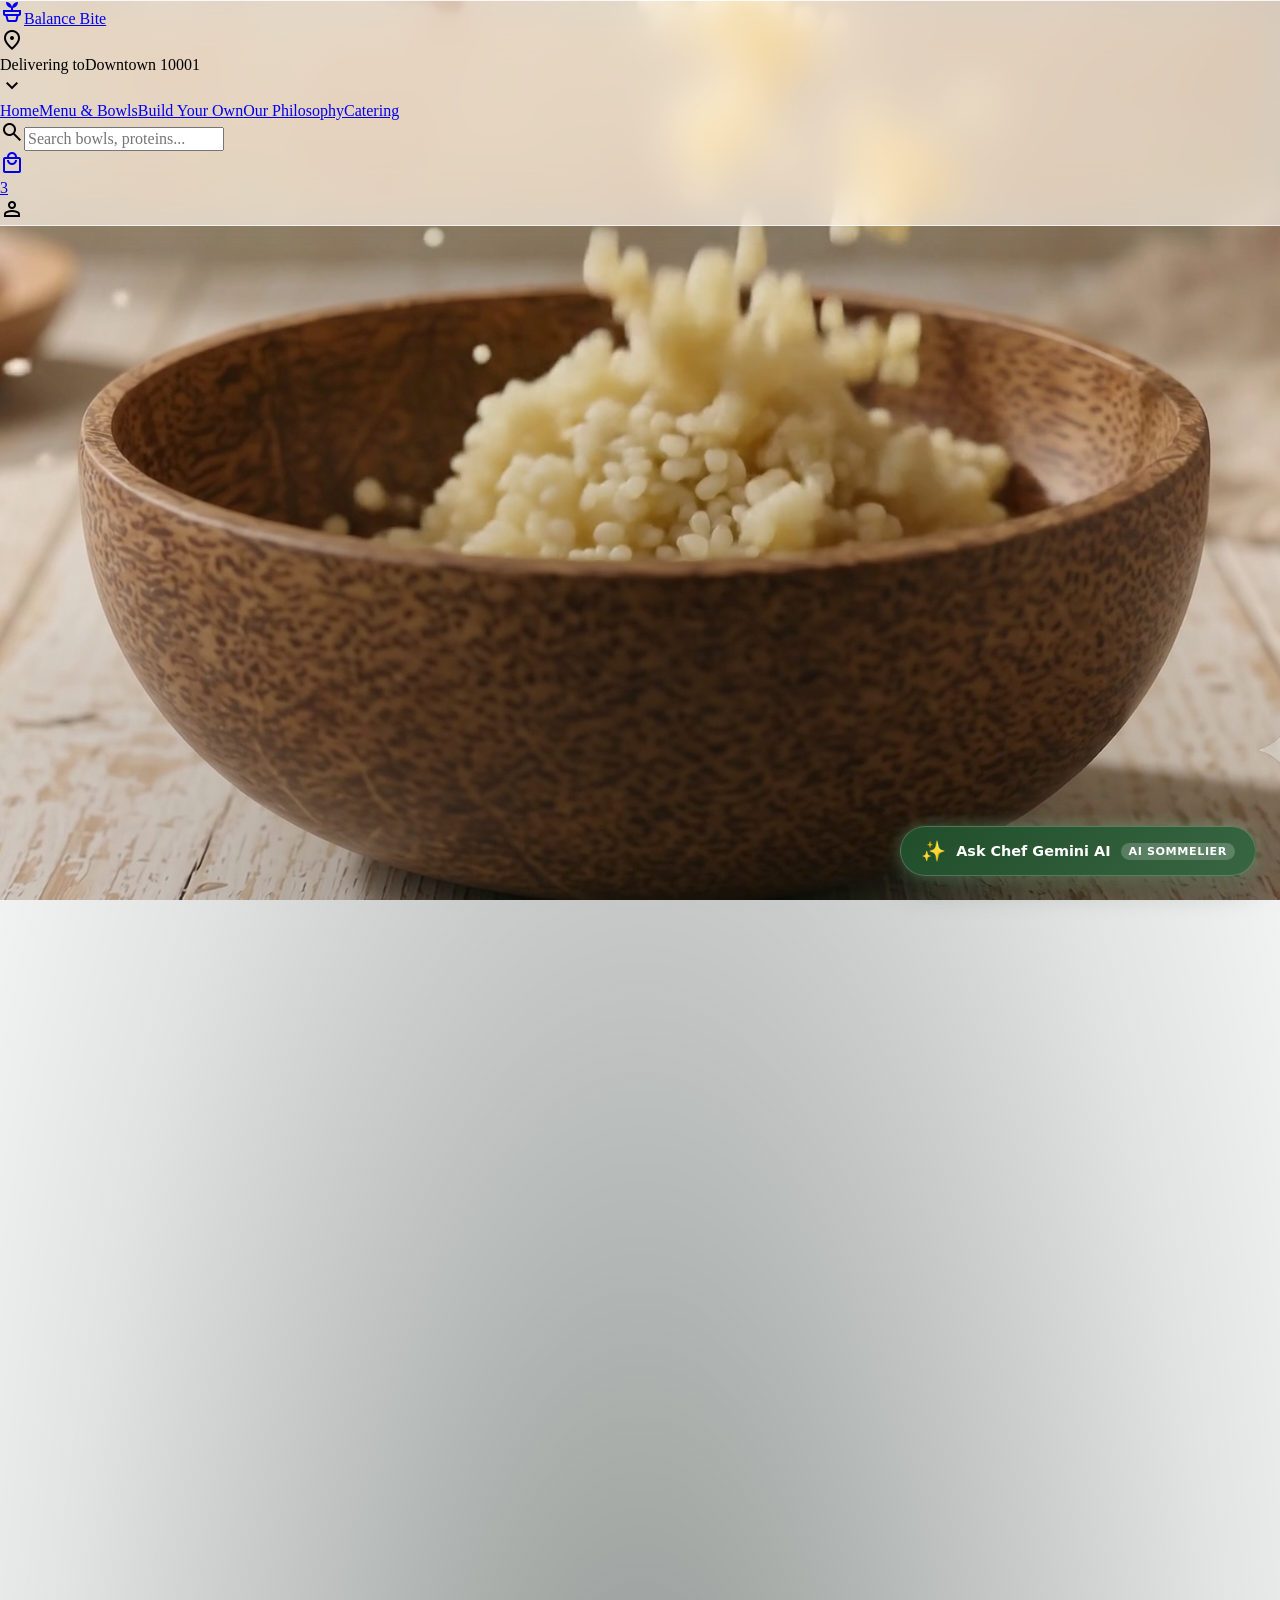
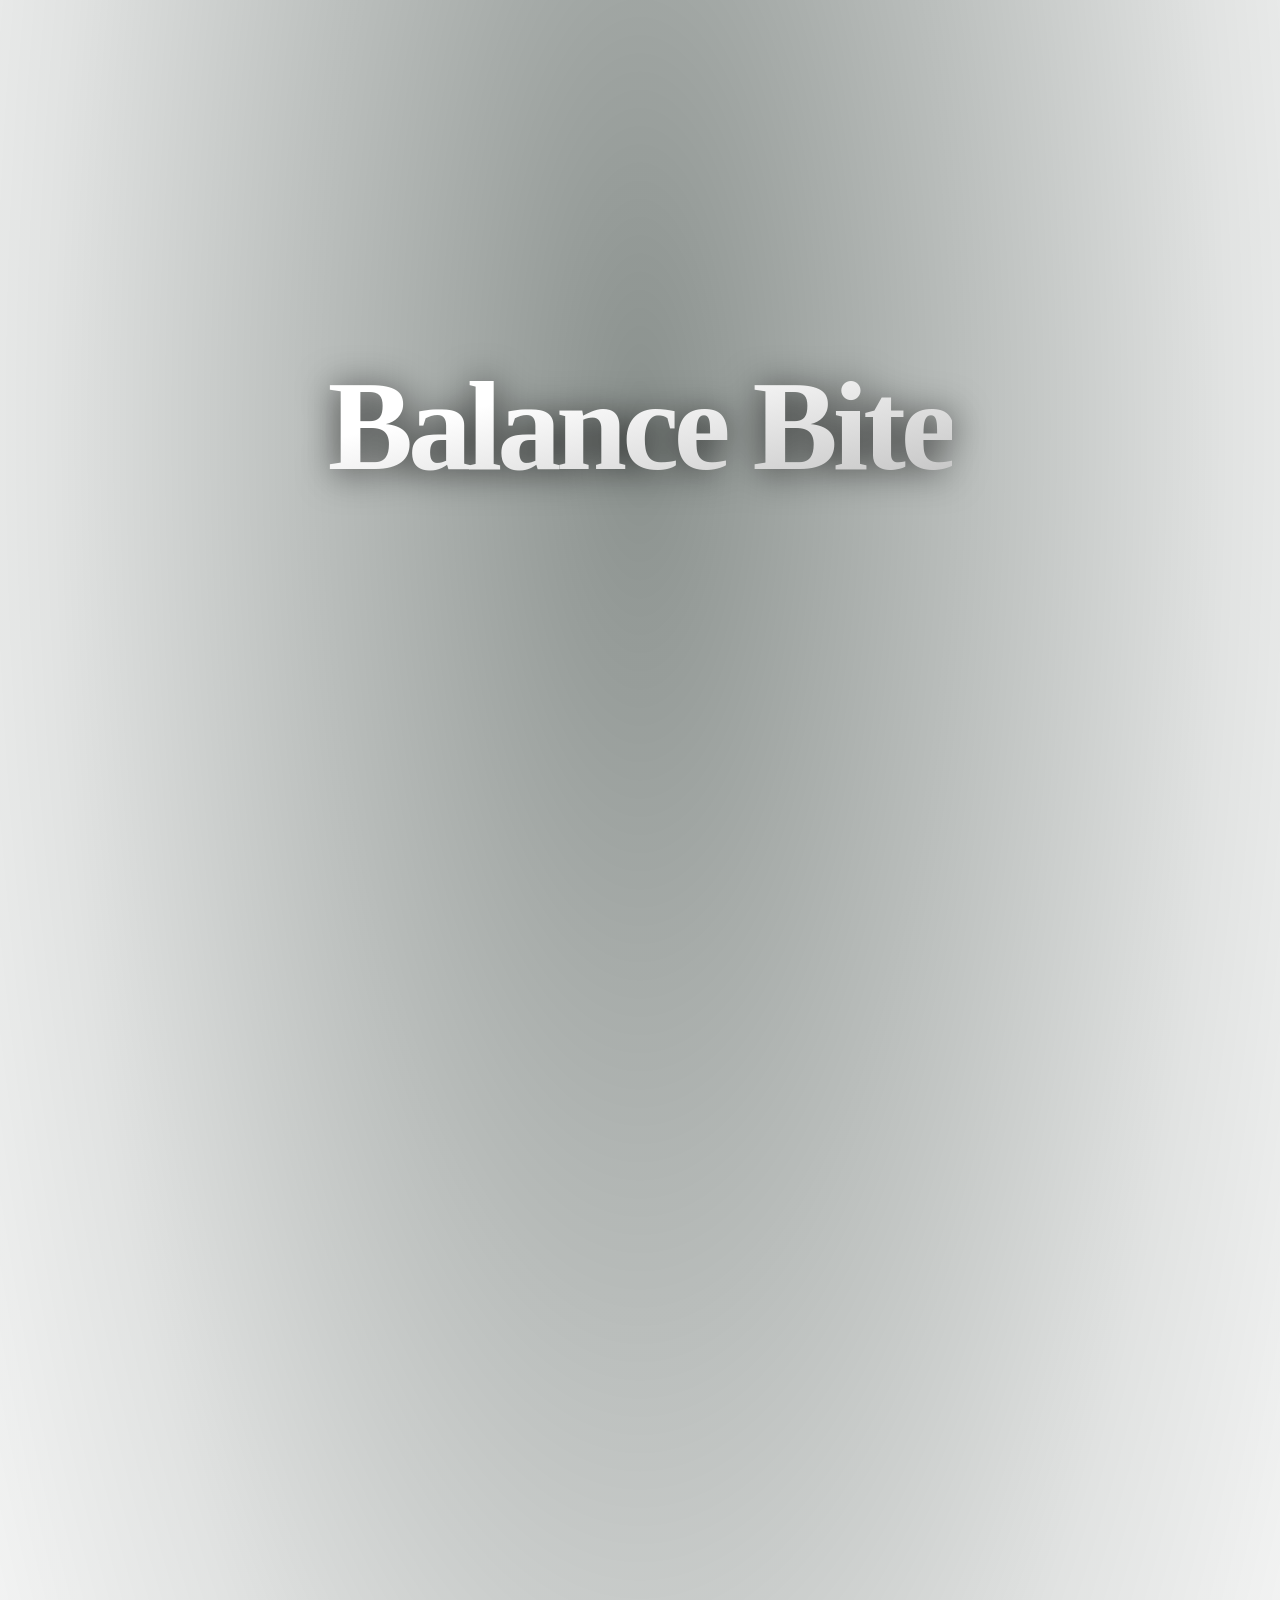
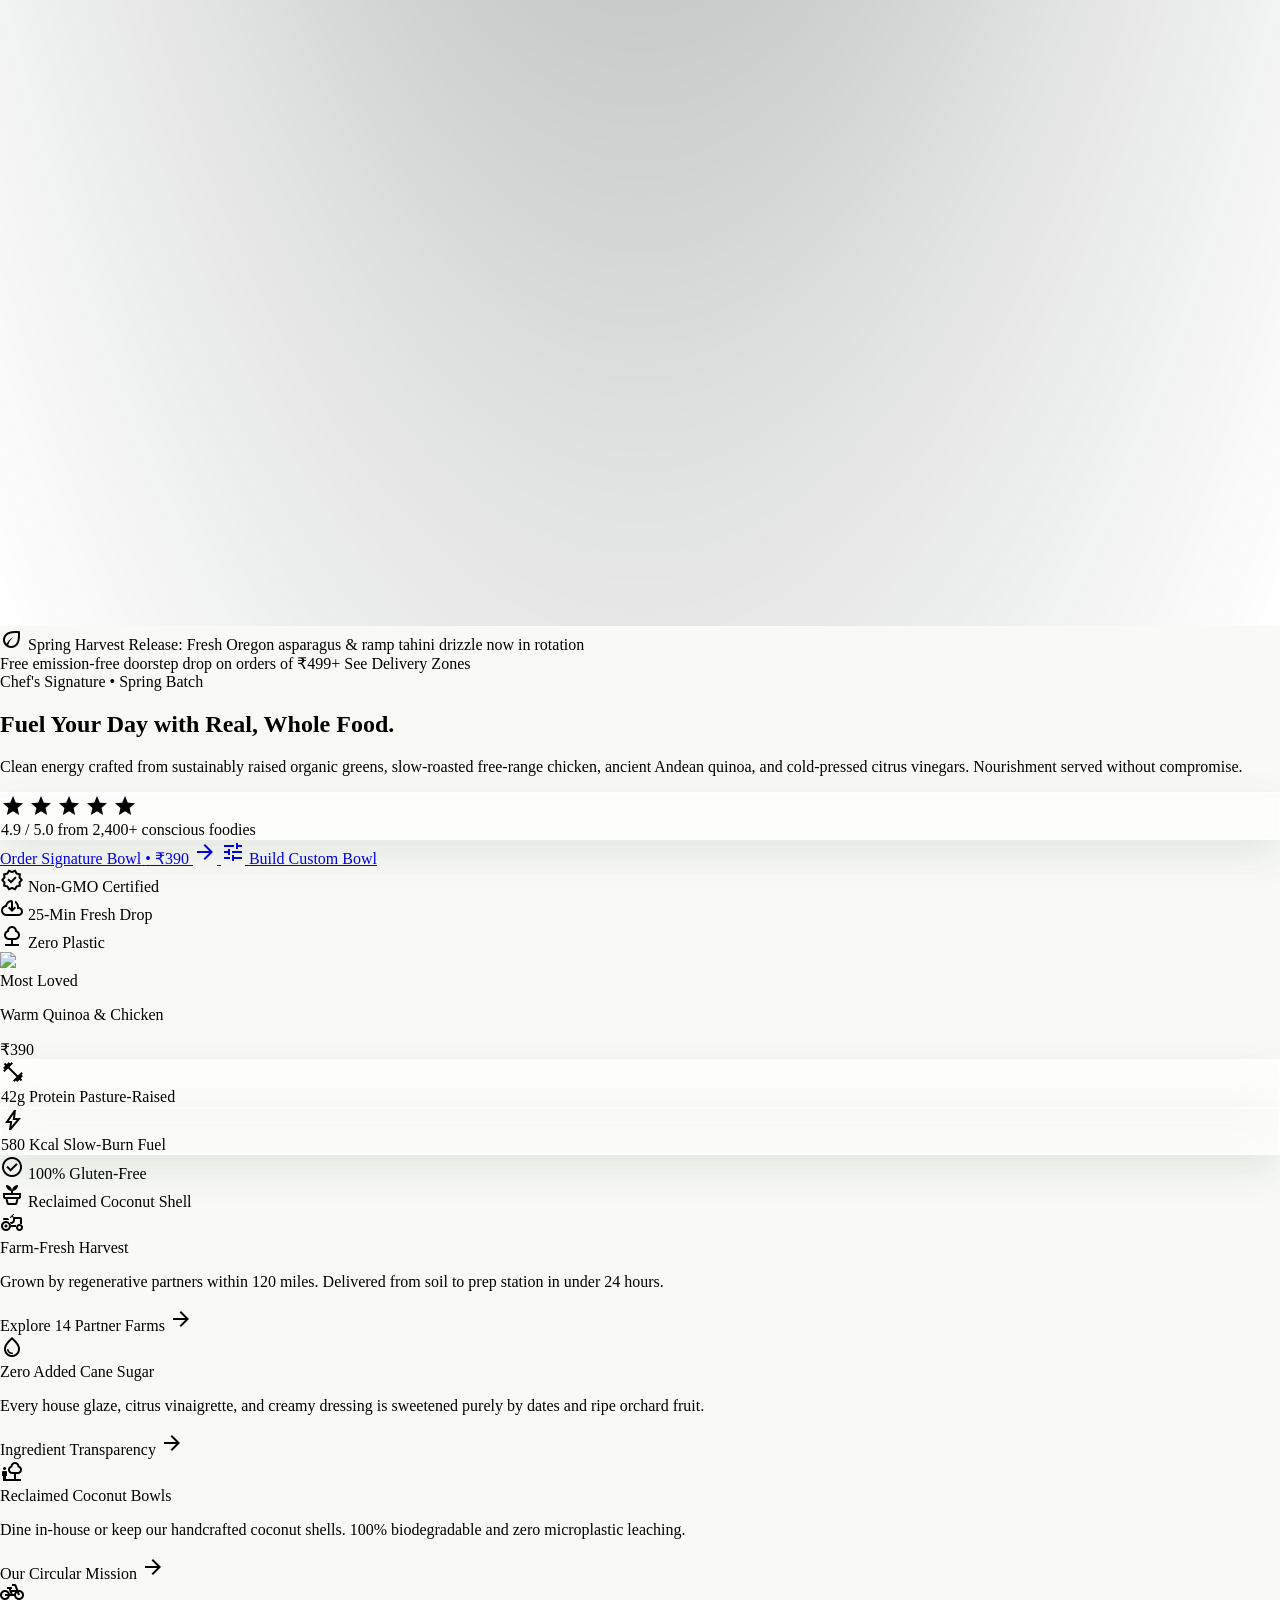
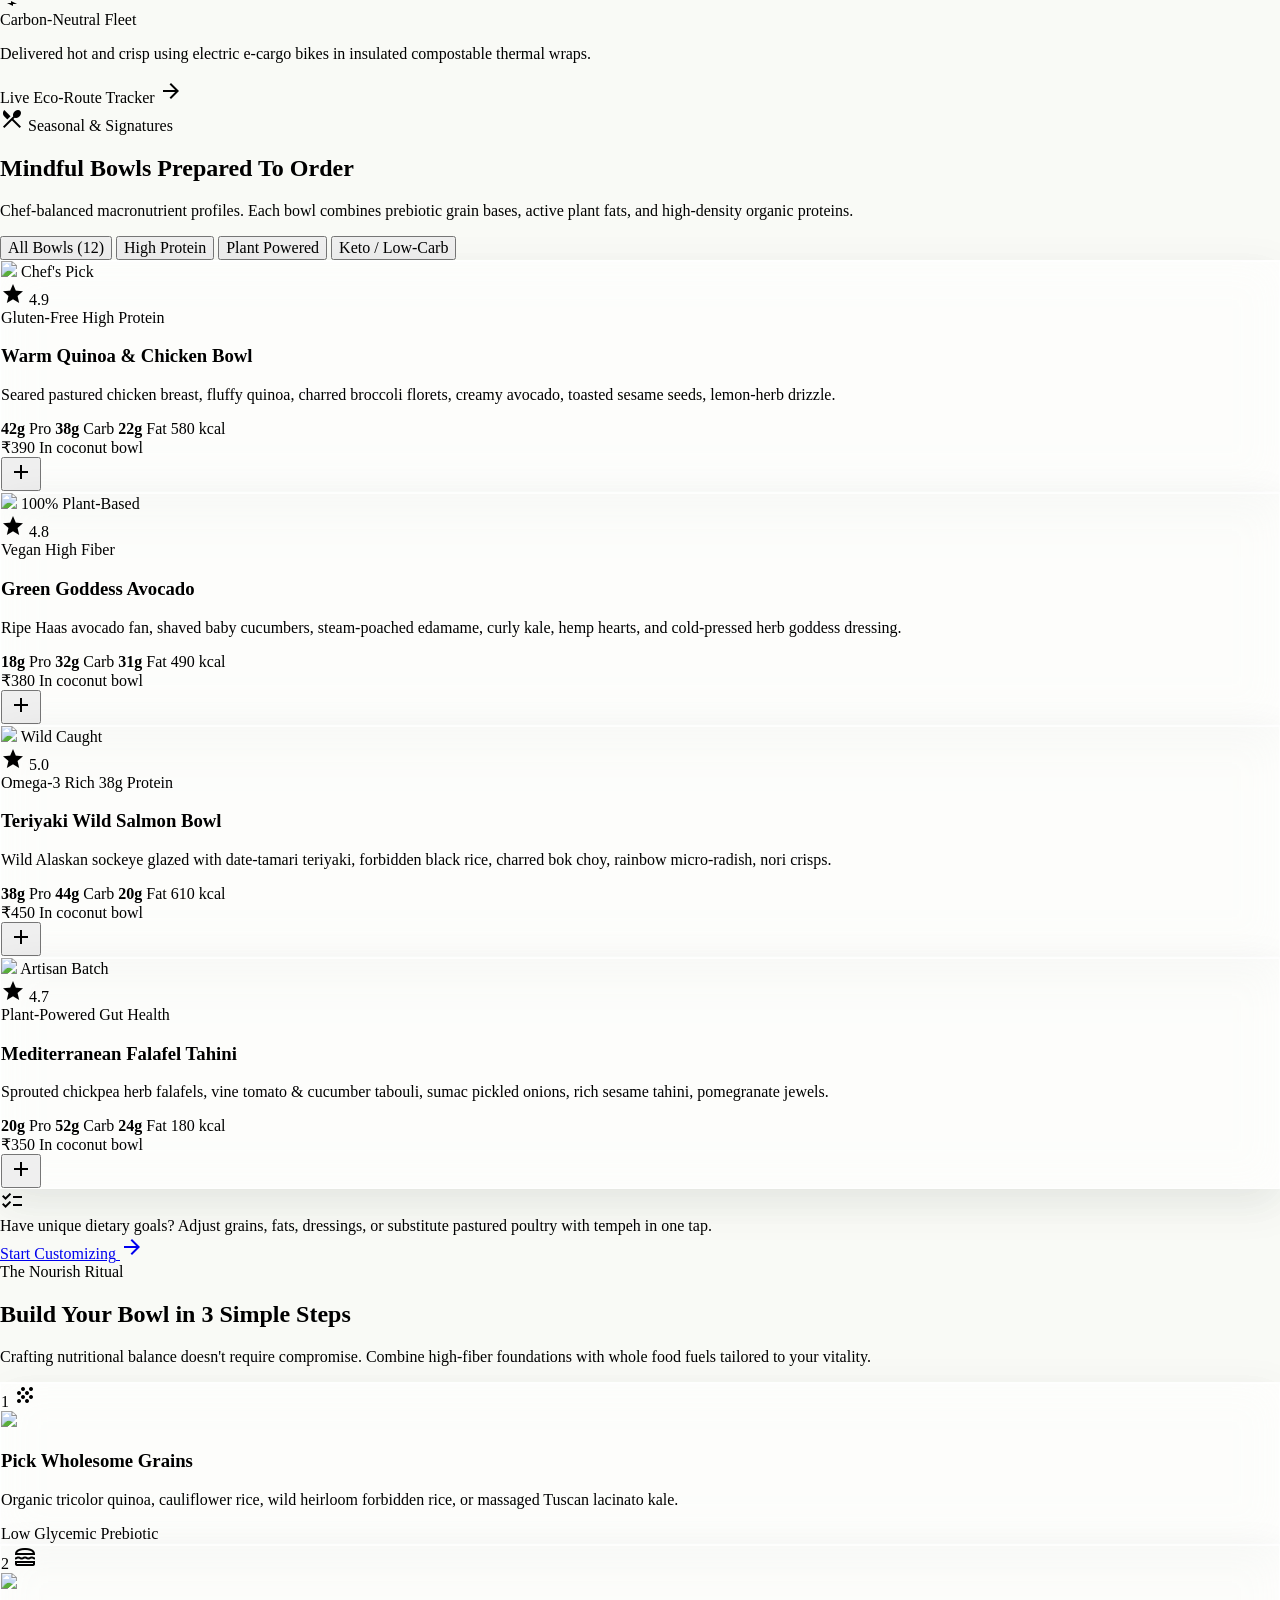
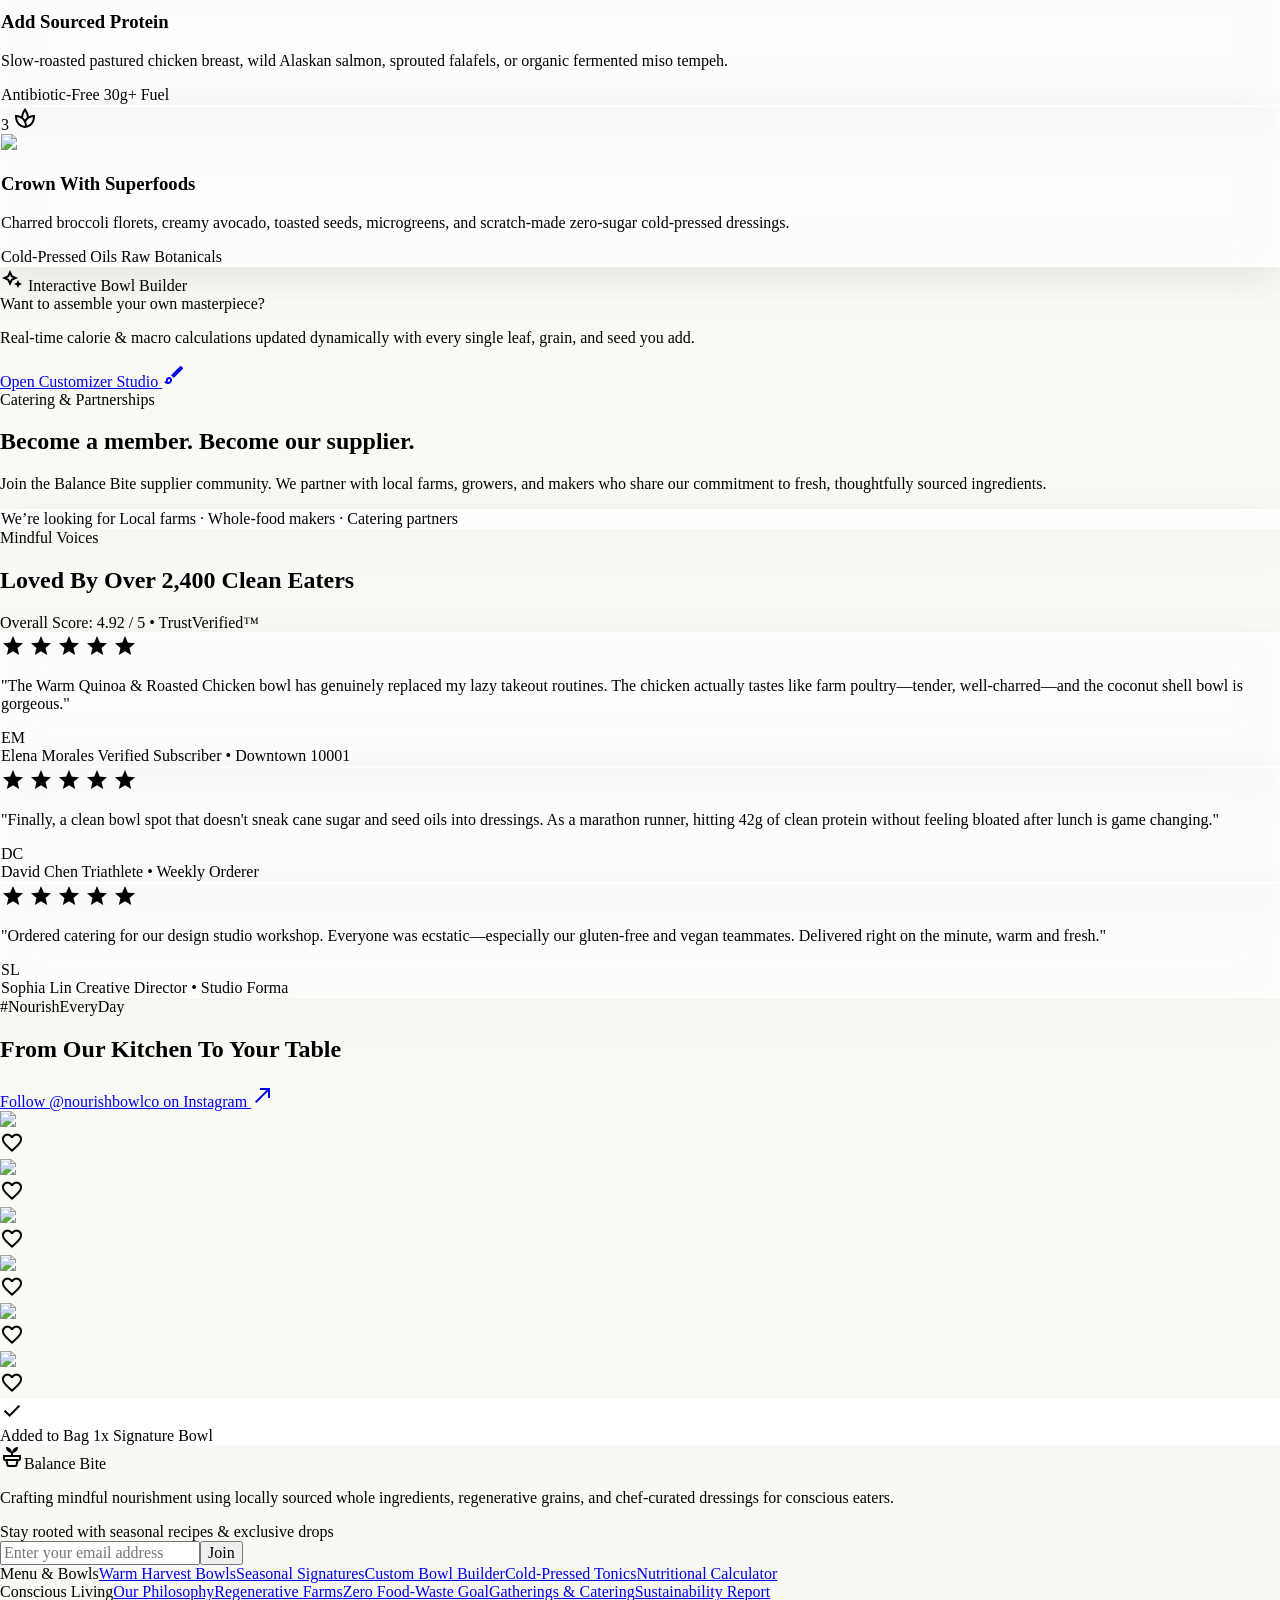
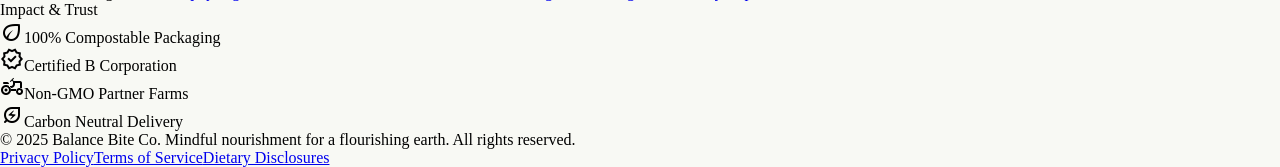
==== commit e1ec4af4: "Make frame animation a responsive glass background" ====
--- a/index.html
+++ b/index.html
@@ -18,14 +18,14 @@
         <span class="material-symbols-outlined text-[36px] text-primary">potted_plant</span>
       </div>
       <h2 class="preloader-title">BALANCE BITE</h2>
-      <p class="preloader-subtitle">Loading 60 high-definition master frames...</p>
+      <p class="preloader-subtitle">Loading 190 high-definition food frames...</p>
       
       <div class="preloader-bar-wrap">
         <div id="preloader-bar" class="preloader-bar"></div>
       </div>
 
       <div class="preloader-meta">
-        <span id="preloader-count">0 / 60</span>
+        <span id="preloader-count">0 / 190</span>
         <span id="preloader-percent" class="preloader-percent">0%</span>
       </div>
 
--- a/style.css
+++ b/style.css
@@ -211,14 +211,43 @@
    CANVAS & SCROLL TRACK
    ========================================================================== */
 #animation-canvas {
+  position: fixed;
+  inset: 0;
+  z-index: 0;
   display: block;
-  width: 100%;
-  height: 100%;
+  width: 100vw;
+  height: 100vh;
+  pointer-events: none;
   image-rendering: -webkit-optimize-contrast;
   image-rendering: high-quality;
   transform: translateZ(0);
   backface-visibility: hidden;
 }
+
+body { background: transparent !important; }
+body > :not(#animation-canvas):not(#preloader):not(#site-header) { position: relative; z-index: 1; }
+#site-header { z-index: 100 !important; }
+#scroll-track { background: transparent !important; z-index: 1; }
+#scroll-track > .sticky { height: 100vh; background: transparent !important; }
+#initial-hero-overlay { background: radial-gradient(ellipse at center, rgba(10, 24, 17, .48), rgba(10, 24, 17, .12) 65%, transparent); }
+#website-content, main { background: transparent !important; }
+#website-content > div > section,
+main > div > section {
+  background-color: rgba(247, 248, 242, .68) !important;
+  -webkit-backdrop-filter: saturate(145%) blur(18px);
+  backdrop-filter: saturate(145%) blur(18px);
+}
+#website-content [class*="rounded-xl"][class*="bg-surface-container-lowest"],
+main [class*="rounded-xl"][class*="bg-surface-container-lowest"],
+#website-content [class*="rounded-2xl"][class*="bg-surface-container-lowest"],
+main [class*="rounded-2xl"][class*="bg-surface-container-lowest"] {
+  background-color: rgba(255, 255, 255, .72) !important;
+  border: 1px solid rgba(255, 255, 255, .72);
+  box-shadow: 0 14px 40px rgba(22, 42, 27, .10), inset 0 1px 0 rgba(255,255,255,.82);
+  -webkit-backdrop-filter: saturate(160%) blur(20px);
+  backdrop-filter: saturate(160%) blur(20px);
+}
+footer { background: rgba(247, 248, 242, .82) !important; -webkit-backdrop-filter: blur(20px); backdrop-filter: blur(20px); }
 
 /* ==========================================================================
    INITIAL HERO OVERLAY — large "Balance Bite" title remains through the sequence
@@ -356,3 +385,35 @@
     font-size: clamp(2.5rem, 11vw, 3.5rem);
   }
 }
+
+/* Layout safety and touch friendly controls across all pages. */
+*, *::before, *::after { box-sizing: border-box; }
+html { overflow-x: hidden; }
+body { min-width: 320px; overflow-x: hidden; }
+img, video, canvas, iframe { max-width: 100%; }
+input, select, textarea, button { max-width: 100%; font: inherit; }
+button, a { -webkit-tap-highlight-color: transparent; }
+main { width: 100%; min-width: 0; }
+main > div, main section, main article { min-width: 0; }
+
+@media (max-width: 768px) {
+  #site-header > div { min-height: 68px; height: auto; padding-inline: 14px; gap: 10px; }
+  #site-header .gap-space-lg { gap: 10px; }
+  #site-header .gap-space-md { gap: 8px; }
+  .mobile-nav-panel { top: 76px; }
+  main { padding-top: 68px; }
+  #website-content { padding-top: 0; }
+  #animation-canvas { height: 100dvh; }
+  #initial-hero-overlay { padding: 24px 18px; }
+  footer { overflow-wrap: anywhere; }
+}
+
+@media (max-width: 480px) {
+  #site-header > div { padding-inline: 10px; }
+  #site-header .font-headline-md { font-size: 17px; }
+  #site-header .gap-space-md { gap: 5px; }
+  .mobile-nav-toggle { width: 38px; height: 38px; }
+  #website-content > div > section,
+  main > div > section { padding-inline: 14px; }
+  #animation-canvas { object-fit: cover; }
+}
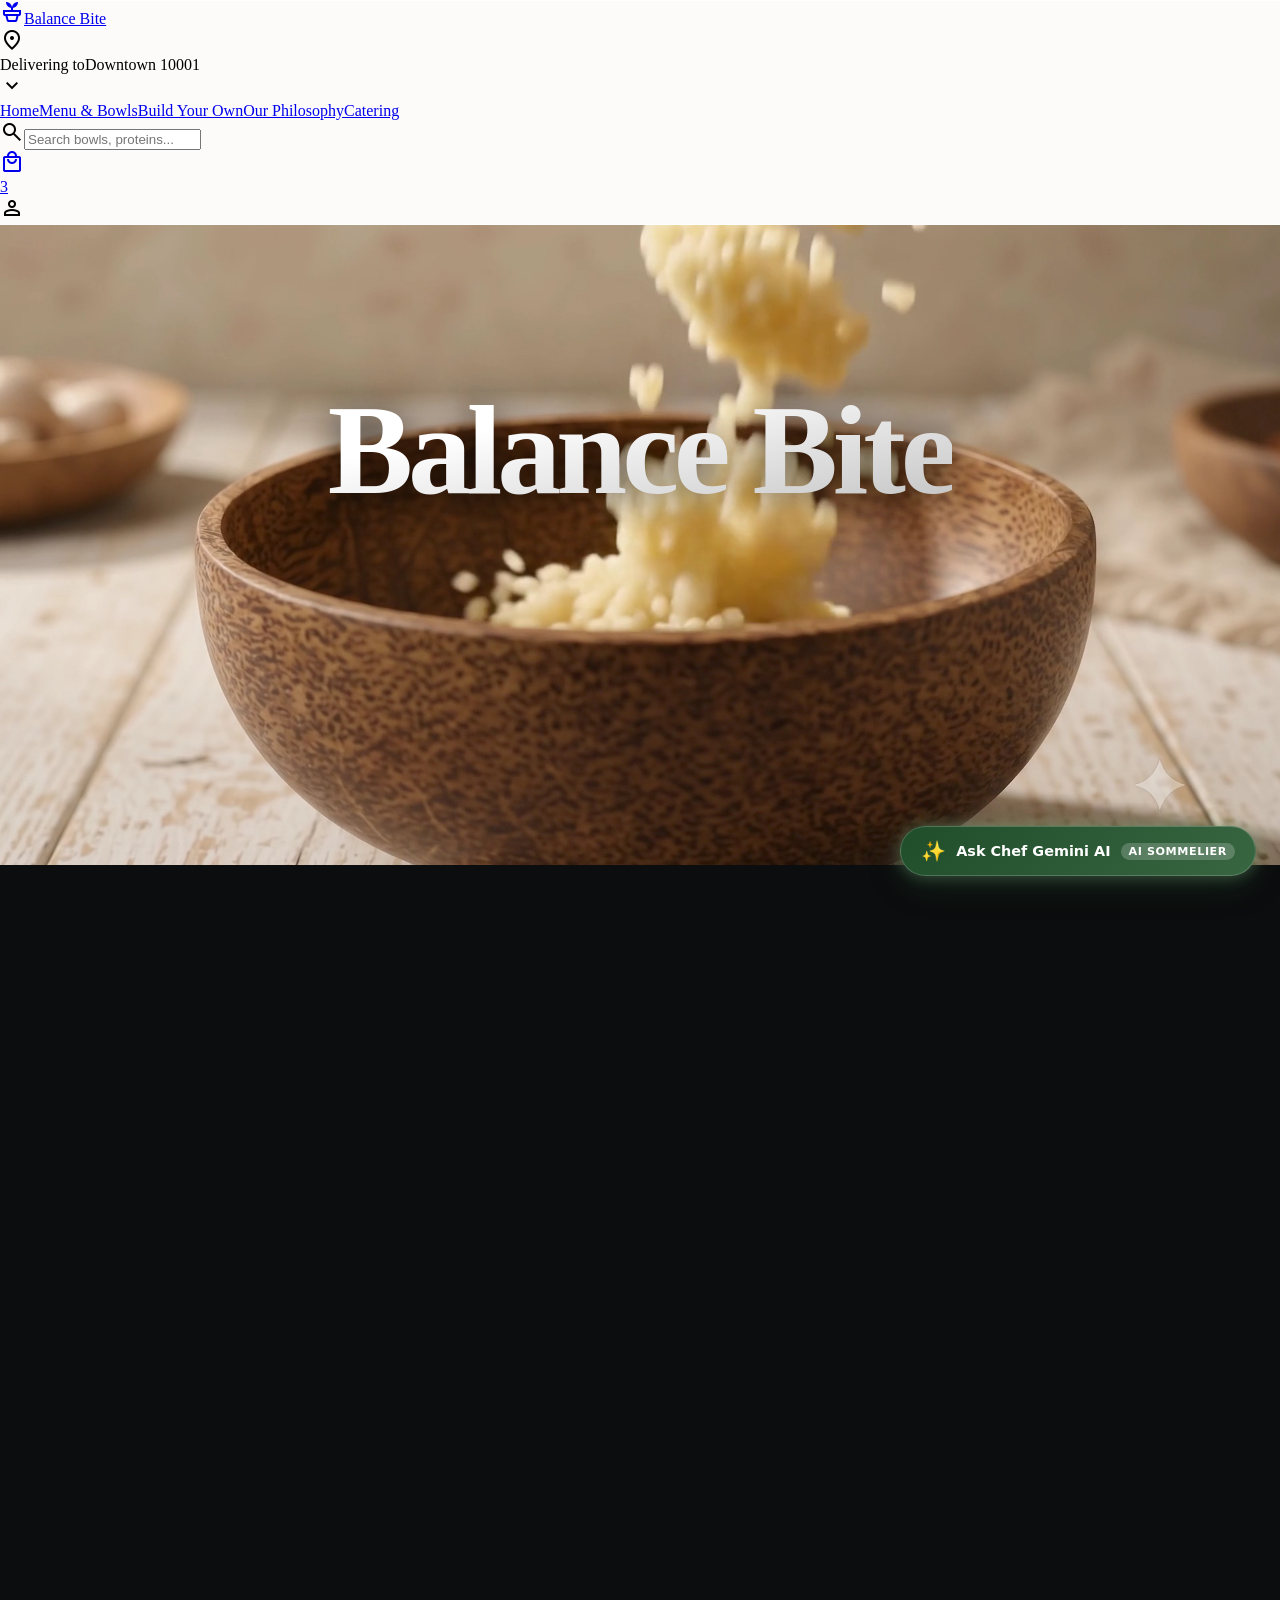
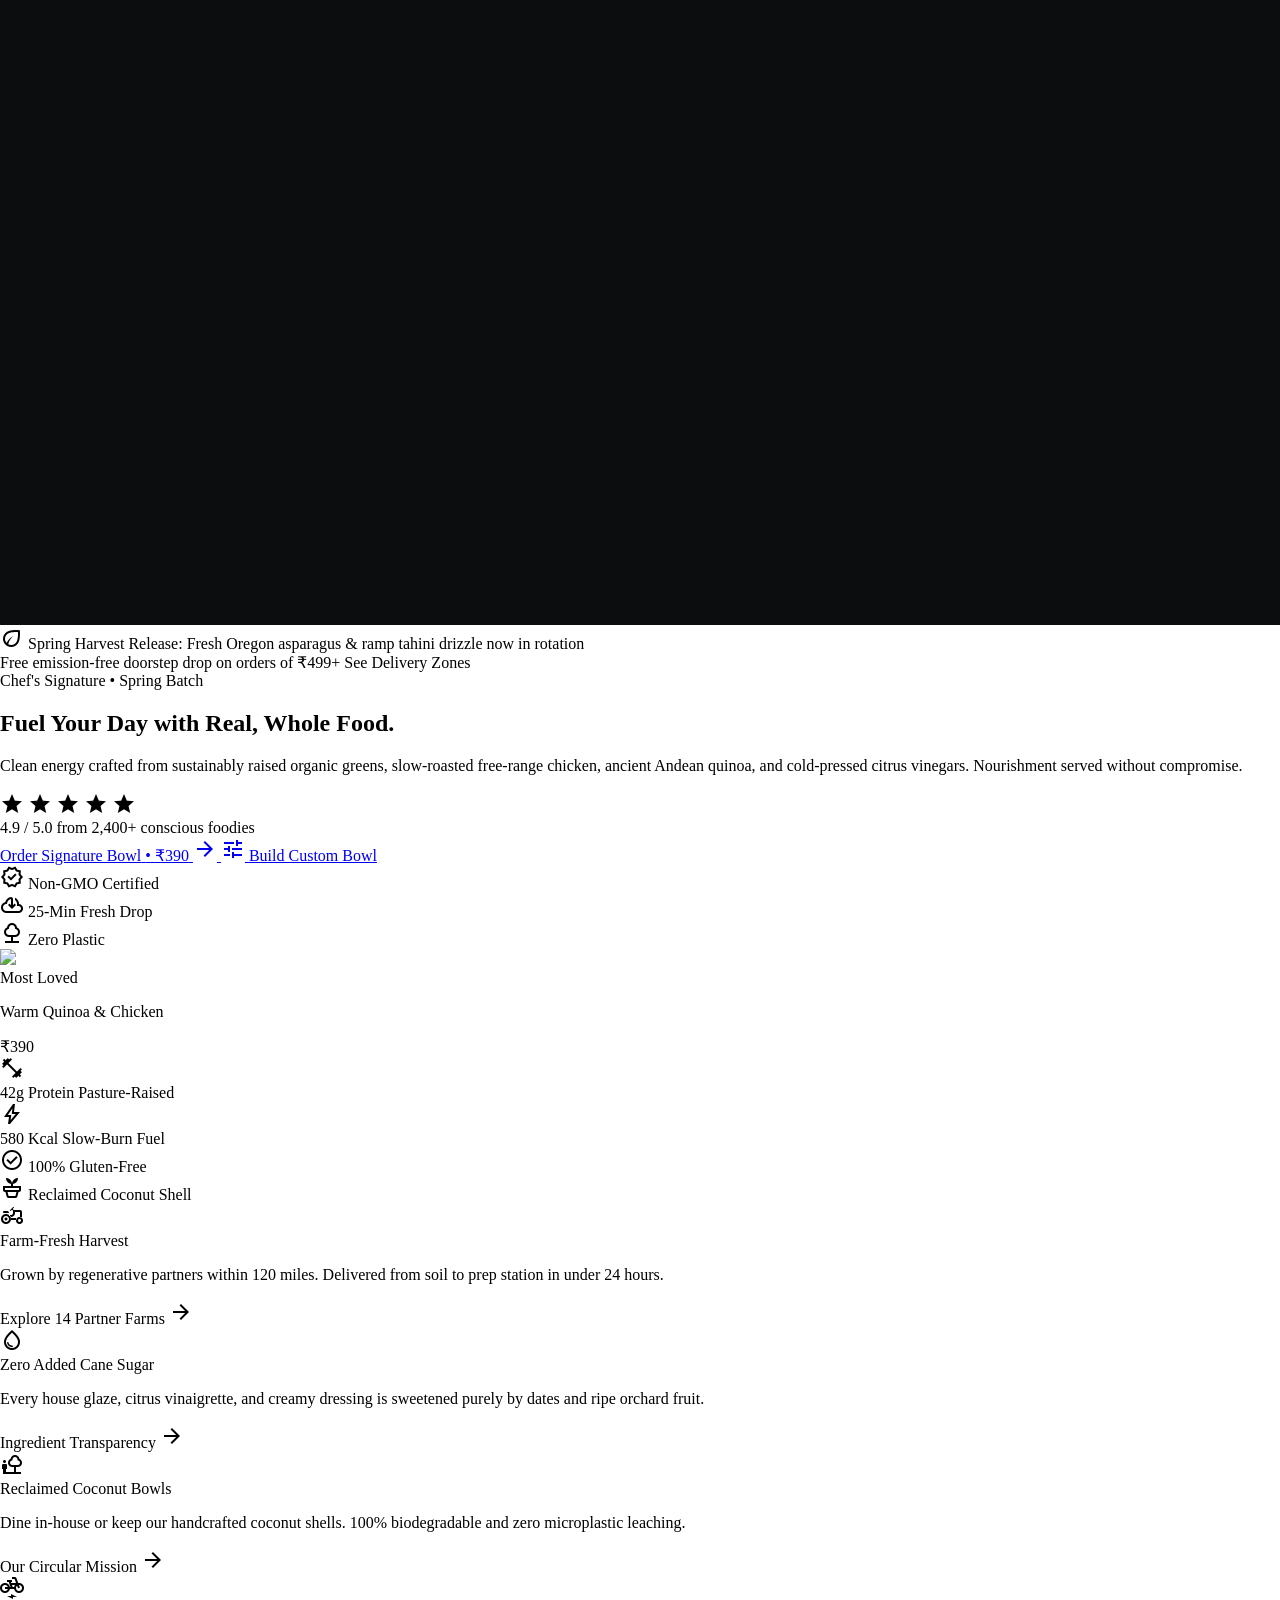
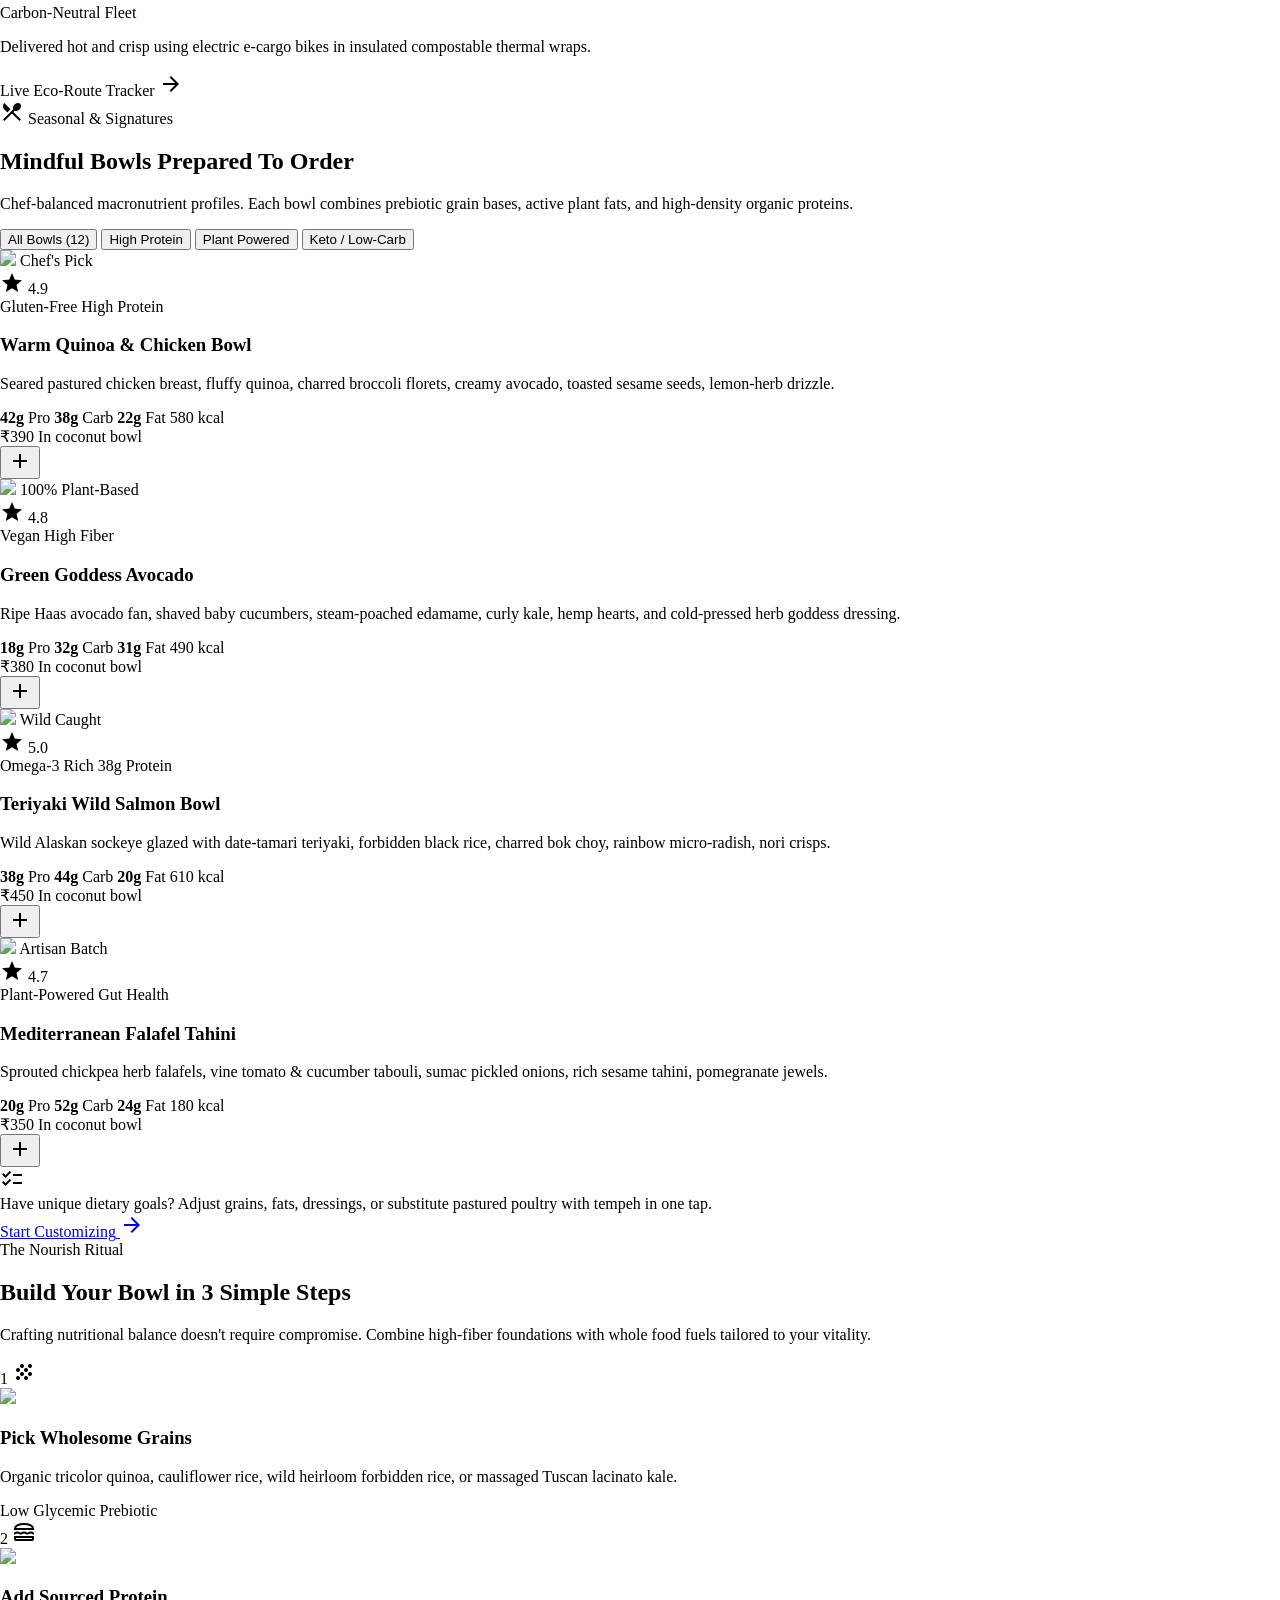
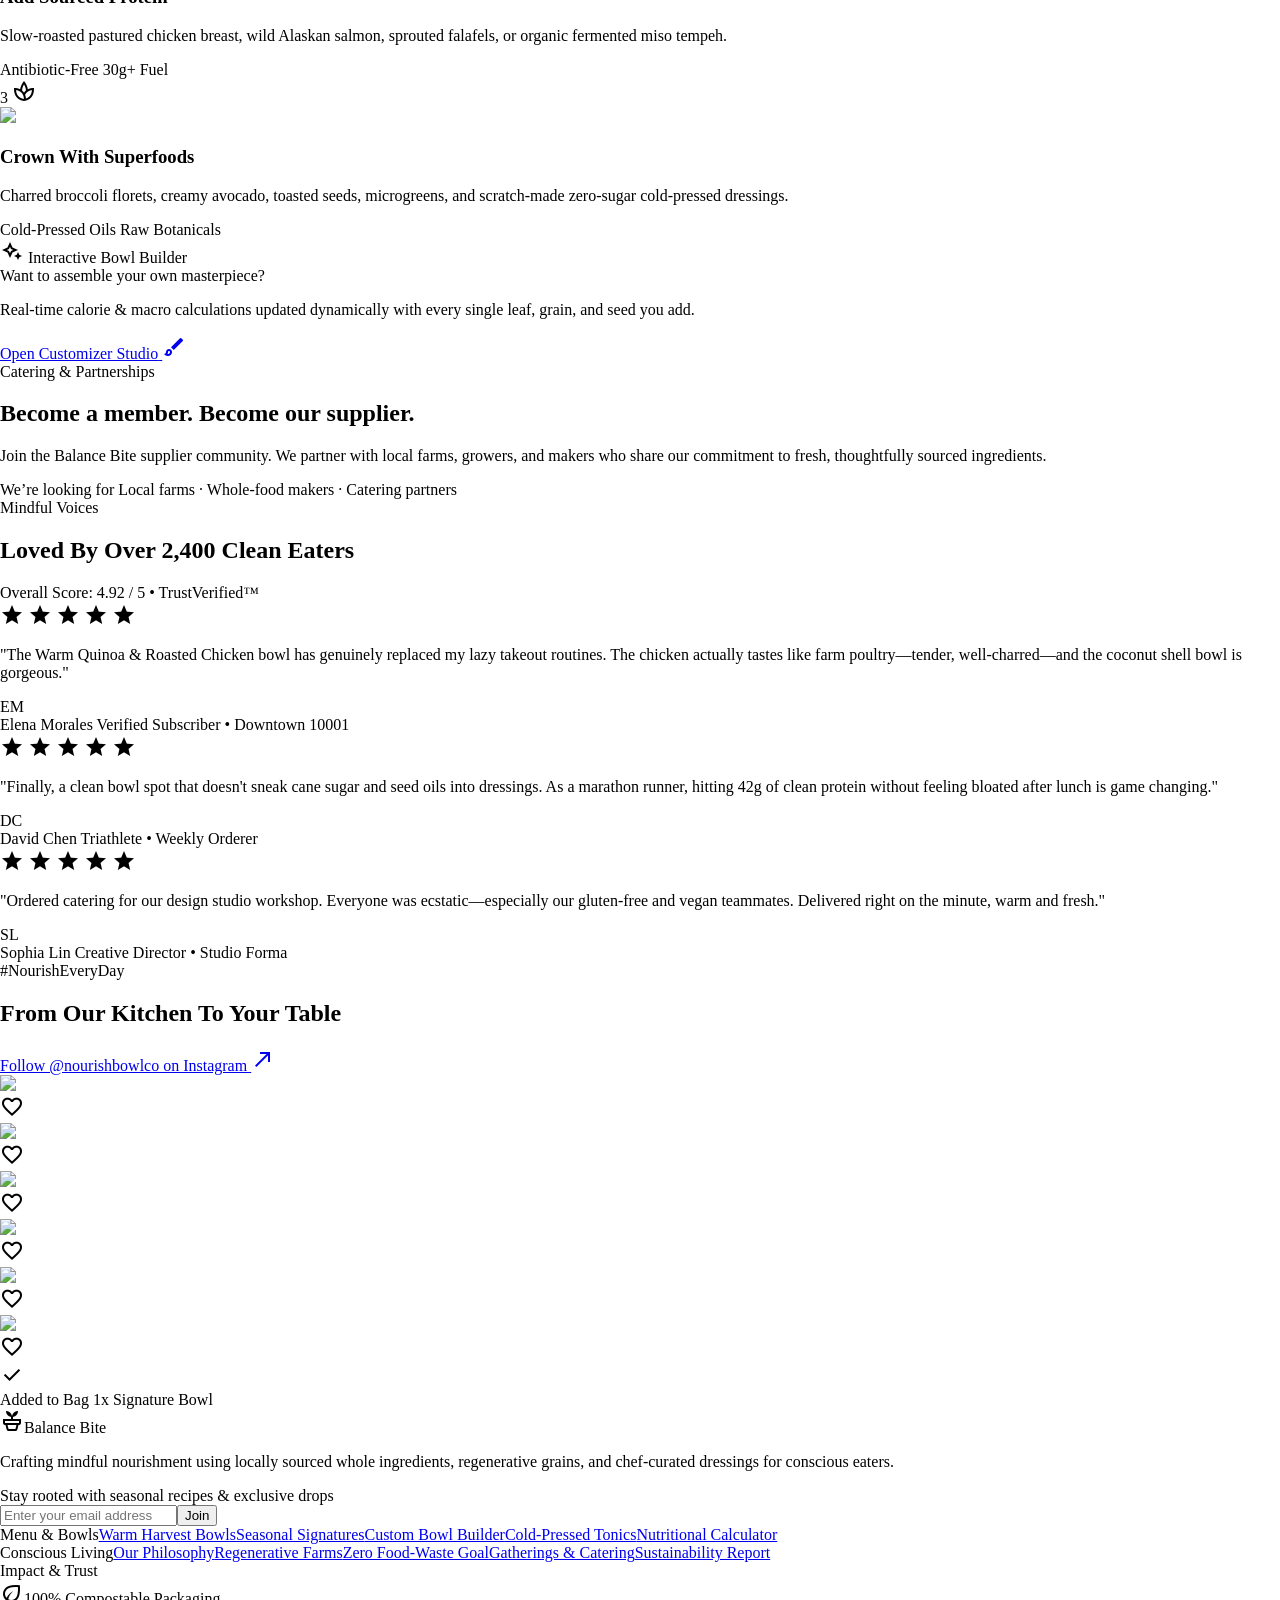
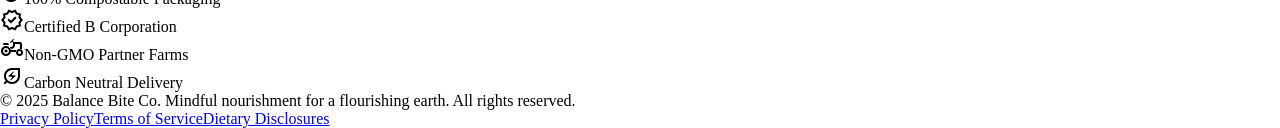
==== commit 3c14f54a: "Revert "Make frame animation a responsive glass background" This reverts commit e1ec4af45b31207b65f0" ====
--- a/index.html
+++ b/index.html
@@ -18,14 +18,14 @@
         <span class="material-symbols-outlined text-[36px] text-primary">potted_plant</span>
       </div>
       <h2 class="preloader-title">BALANCE BITE</h2>
-      <p class="preloader-subtitle">Loading 190 high-definition food frames...</p>
+      <p class="preloader-subtitle">Loading 60 high-definition master frames...</p>
       
       <div class="preloader-bar-wrap">
         <div id="preloader-bar" class="preloader-bar"></div>
       </div>
 
       <div class="preloader-meta">
-        <span id="preloader-count">0 / 190</span>
+        <span id="preloader-count">0 / 60</span>
         <span id="preloader-percent" class="preloader-percent">0%</span>
       </div>
 
--- a/style.css
+++ b/style.css
@@ -211,43 +211,14 @@
    CANVAS & SCROLL TRACK
    ========================================================================== */
 #animation-canvas {
-  position: fixed;
-  inset: 0;
-  z-index: 0;
   display: block;
-  width: 100vw;
-  height: 100vh;
-  pointer-events: none;
+  width: 100%;
+  height: 100%;
   image-rendering: -webkit-optimize-contrast;
   image-rendering: high-quality;
   transform: translateZ(0);
   backface-visibility: hidden;
 }
-
-body { background: transparent !important; }
-body > :not(#animation-canvas):not(#preloader):not(#site-header) { position: relative; z-index: 1; }
-#site-header { z-index: 100 !important; }
-#scroll-track { background: transparent !important; z-index: 1; }
-#scroll-track > .sticky { height: 100vh; background: transparent !important; }
-#initial-hero-overlay { background: radial-gradient(ellipse at center, rgba(10, 24, 17, .48), rgba(10, 24, 17, .12) 65%, transparent); }
-#website-content, main { background: transparent !important; }
-#website-content > div > section,
-main > div > section {
-  background-color: rgba(247, 248, 242, .68) !important;
-  -webkit-backdrop-filter: saturate(145%) blur(18px);
-  backdrop-filter: saturate(145%) blur(18px);
-}
-#website-content [class*="rounded-xl"][class*="bg-surface-container-lowest"],
-main [class*="rounded-xl"][class*="bg-surface-container-lowest"],
-#website-content [class*="rounded-2xl"][class*="bg-surface-container-lowest"],
-main [class*="rounded-2xl"][class*="bg-surface-container-lowest"] {
-  background-color: rgba(255, 255, 255, .72) !important;
-  border: 1px solid rgba(255, 255, 255, .72);
-  box-shadow: 0 14px 40px rgba(22, 42, 27, .10), inset 0 1px 0 rgba(255,255,255,.82);
-  -webkit-backdrop-filter: saturate(160%) blur(20px);
-  backdrop-filter: saturate(160%) blur(20px);
-}
-footer { background: rgba(247, 248, 242, .82) !important; -webkit-backdrop-filter: blur(20px); backdrop-filter: blur(20px); }
 
 /* ==========================================================================
    INITIAL HERO OVERLAY — large "Balance Bite" title remains through the sequence
@@ -385,35 +356,3 @@
     font-size: clamp(2.5rem, 11vw, 3.5rem);
   }
 }
-
-/* Layout safety and touch friendly controls across all pages. */
-*, *::before, *::after { box-sizing: border-box; }
-html { overflow-x: hidden; }
-body { min-width: 320px; overflow-x: hidden; }
-img, video, canvas, iframe { max-width: 100%; }
-input, select, textarea, button { max-width: 100%; font: inherit; }
-button, a { -webkit-tap-highlight-color: transparent; }
-main { width: 100%; min-width: 0; }
-main > div, main section, main article { min-width: 0; }
-
-@media (max-width: 768px) {
-  #site-header > div { min-height: 68px; height: auto; padding-inline: 14px; gap: 10px; }
-  #site-header .gap-space-lg { gap: 10px; }
-  #site-header .gap-space-md { gap: 8px; }
-  .mobile-nav-panel { top: 76px; }
-  main { padding-top: 68px; }
-  #website-content { padding-top: 0; }
-  #animation-canvas { height: 100dvh; }
-  #initial-hero-overlay { padding: 24px 18px; }
-  footer { overflow-wrap: anywhere; }
-}
-
-@media (max-width: 480px) {
-  #site-header > div { padding-inline: 10px; }
-  #site-header .font-headline-md { font-size: 17px; }
-  #site-header .gap-space-md { gap: 5px; }
-  .mobile-nav-toggle { width: 38px; height: 38px; }
-  #website-content > div > section,
-  main > div > section { padding-inline: 14px; }
-  #animation-canvas { object-fit: cover; }
-}
